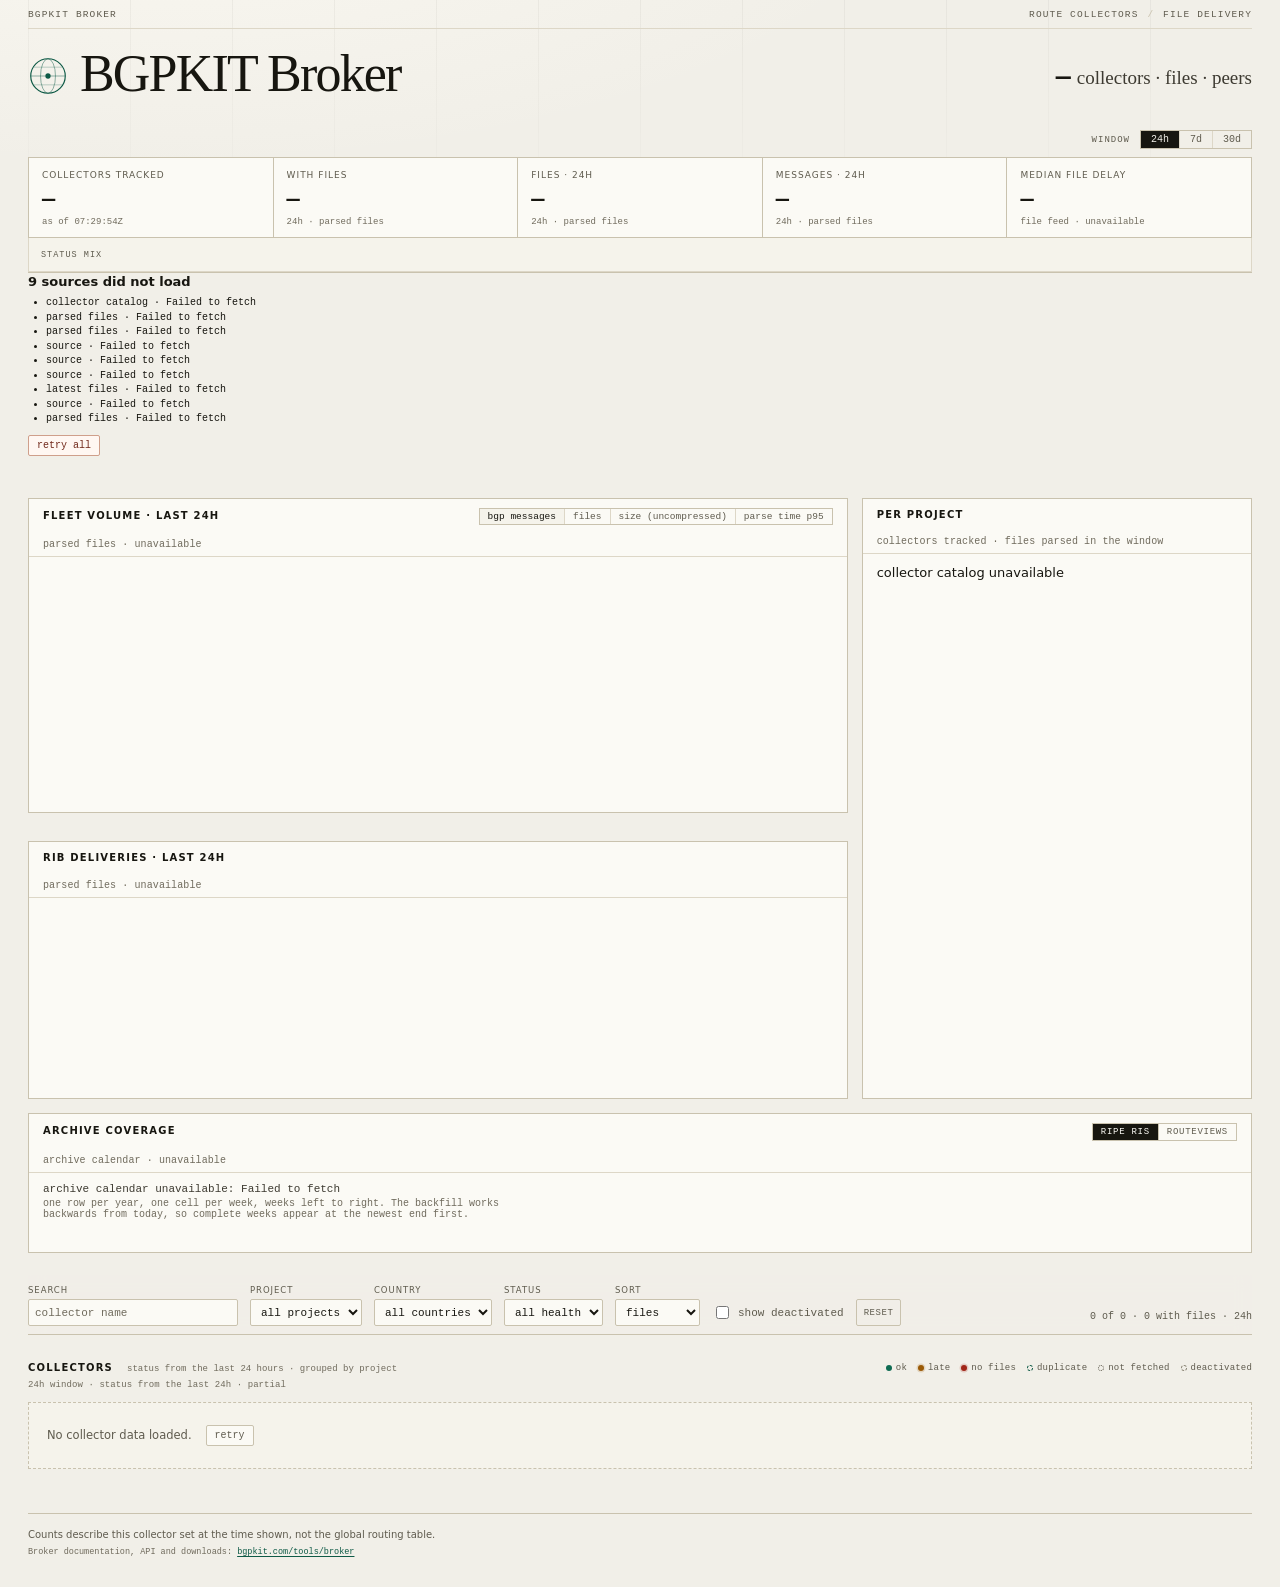
==== public/index.html @ 283ef9bd "ui: show a ledger row only when it fired The status page applied every unresolved alert row to a til" ====
<!doctype html>
<html lang="en">
<head>
  <meta charset="utf-8">
  <meta name="viewport" content="width=device-width, initial-scale=1">
  <meta name="color-scheme" content="light">
  <meta name="theme-color" content="#f1efe8">
  <title>BGPKIT Broker — collector and file status</title>
  <meta name="description" content="Live view of the RouteViews and RIPE RIS MRT collector fleet: catalog membership, files received in the last 24 hours, and the peers behind each collector.">
  <link rel="icon" type="image/svg+xml" href="/favicon.svg">
  <link rel="icon" type="image/png" sizes="192x192" href="/favicon.png">
  <link rel="apple-touch-icon" href="/favicon.png">
  <link rel="stylesheet" href="style.css?v=202611102204">
  <link rel="alternate" type="application/atom+xml" href="https://api.bgpkit.com/feeds/broker/alerts/all.atom" title="BGPKIT broker: upstream alerts">
</head>
<body>
  <a class="skip-link" href="#grid">Skip to collectors</a>

  <div class="page">
    <header class="masthead">
      <div class="meta-row">
        <span>BGPKIT Broker</span>
        <span>route collectors <span class="slash">/</span> file delivery</span>
      </div>

      <div class="masthead-main">
        <div class="wordmark">
          <svg class="mark" width="40" height="40" viewBox="0 0 38 38" aria-hidden="true" focusable="false">
            <circle cx="19" cy="19" r="16.4" fill="none" stroke="currentColor" stroke-width="1.1"/>
            <ellipse cx="19" cy="19" rx="7.1" ry="16.4" fill="none" stroke="currentColor" stroke-width="0.8" opacity="0.55"/>
            <path d="M2.6 19h32.8" fill="none" stroke="currentColor" stroke-width="0.8" opacity="0.55"/>
            <path d="M5.6 10.6h26.8M5.6 27.4h26.8" fill="none" stroke="currentColor" stroke-width="0.8" opacity="0.32"/>
            <circle cx="19" cy="19" r="2.5" fill="currentColor"/>
          </svg>
          <h1>BGPKIT Broker</h1>
        </div>
        <p class="claim"><span class="claim-n" id="claim-n">—</span> collectors · files · peers</p>
      </div>

      <div class="window-row">
        <span class="window-label">window</span>
        <div class="window-switch" id="window-switch" role="group" aria-label="Time window">
          <button type="button" data-window="24h" class="is-active">24h</button>
          <button type="button" data-window="7d">7d</button>
          <button type="button" data-window="30d">30d</button>
        </div>
      </div>

      <section class="kpis" id="kpis" aria-label="Fleet key figures">
        <article class="kpi">
          <p class="kpi-label">collectors tracked</p>
          <p class="kpi-value" id="kpi-catalog">—</p>
          <p class="kpi-meta" id="kpi-catalog-meta">from the collector catalog</p>
        </article>
        <article class="kpi">
          <p class="kpi-label" id="kpi-reporting-label">sent files</p>
          <p class="kpi-value" id="kpi-reporting">—</p>
          <p class="kpi-meta" id="kpi-reporting-meta">file index</p>
        </article>
        <article class="kpi">
          <p class="kpi-label" id="kpi-files-label">files</p>
          <p class="kpi-value" id="kpi-files">—</p>
          <p class="kpi-meta" id="kpi-files-meta">file index</p>
        </article>
        <article class="kpi">
          <p class="kpi-label" id="kpi-elements-label">bgp messages</p>
          <p class="kpi-value" id="kpi-elements">—</p>
          <p class="kpi-meta" id="kpi-elements-meta">file index</p>
        </article>
        <article class="kpi">
          <p class="kpi-label">median file delay</p>
          <p class="kpi-value" id="kpi-lag">…</p>
          <p class="kpi-meta" id="kpi-lag-meta">latest files · loading</p>
        </article>
      </section>

      <div class="strip">
        <span class="strip-label">status mix</span>
        <svg class="strip-svg" id="strip" viewBox="0 0 1000 18" preserveAspectRatio="none" aria-hidden="true" focusable="false"></svg>
        <span class="strip-legend" id="strip-legend"></span>
      </div>
      <p class="attention" id="attention" hidden></p>
      <div class="upstream-alerts" id="upstream-alerts" hidden></div>
    </header>

    <div class="alerts" id="alerts" hidden></div>

    <main id="main">
      <section class="fleet" aria-labelledby="throughput-title">
        <div class="fleet-main">
          <div class="panel chart-panel">
            <div class="panel-head">
              <h2 id="throughput-title">Fleet volume · last 24h</h2>
              <div class="metric-switch" id="chart-metrics" role="group" aria-label="Chart metric">
                <button type="button" data-metric="elements" class="is-active">bgp messages</button>
                <button type="button" data-metric="files">files</button>
                <button type="button" data-metric="bytes">size (uncompressed)</button>
                <button type="button" data-metric="p95">parse time p95</button>
              </div>
              <p class="src" id="fleet-src">parsed files · waiting</p>
            </div>
            <svg class="fleet-chart" id="fleet-chart" viewBox="0 0 720 200" role="img"
                 aria-label="Messages per hour across the fleet, split by project"></svg>
            <div class="chart-legend" id="fleet-legend"></div>
          </div>
          <div class="panel chart-panel rib-panel">
            <div class="panel-head">
              <h2 id="rib-title">RIB deliveries · last 24h</h2>
              <p class="src" id="rib-src">parsed files · waiting</p>
            </div>
            <svg class="fleet-chart" id="rib-chart" viewBox="0 0 720 150" role="img"
                 aria-label="RIB files delivered per bucket, split by project"></svg>
            <div class="chart-legend" id="rib-legend"></div>
          </div>
        </div>
        <div class="panel projects-panel">
          <div class="panel-head">
            <h2>Per project</h2>
            <p class="src">collectors tracked · files parsed in the window</p>
          </div>
          <div class="project-cards" id="project-cards"></div>
        </div>
      </section>


      <section class="panel archive-panel" aria-labelledby="archive-title">
        <div class="panel-head">
          <h2 id="archive-title">Archive coverage</h2>
          <div class="project-switch" id="archive-projects" role="group" aria-label="Archive project">
            <button type="button" data-project="ripe-ris" class="is-active">RIPE RIS</button>
            <button type="button" data-project="route-views">RouteViews</button>
          </div>
          <p class="src" id="archive-src">archive calendar · waiting</p>
        </div>
        <div class="archive-body">
          <p class="archive-summary" id="archive-summary">—</p>
          <p class="archive-note">one row per year, one cell per week, weeks left to right. The backfill works backwards from today, so complete weeks appear at the newest end first.</p>
          <div class="archive-grid" id="archive-grid" aria-busy="true"></div>
          <div class="archive-legend" id="archive-legend"></div>
        </div>
      </section>

      <section class="controls" id="controls" aria-label="Collector filters">
        <div class="controls-row">
          <div class="field field-q">
            <label for="f-q">search</label>
            <input id="f-q" type="search" placeholder="collector name" autocomplete="off" spellcheck="false">
          </div>
          <div class="field">
            <label for="f-project">project</label>
            <select id="f-project"></select>
          </div>
          <div class="field">
            <label for="f-country">country</label>
            <select id="f-country"></select>
          </div>
          <div class="field">
            <label for="f-health">status</label>
            <select id="f-health"></select>
          </div>
          <div class="field">
            <label for="f-sort">sort</label>
            <select id="f-sort"></select>
          </div>
          <label class="check" for="f-deprecated">
            <input id="f-deprecated" type="checkbox">
            <span>show deactivated</span>
          </label>
          <button class="reset" id="f-reset" type="button">reset</button>
          <p class="count" id="count" aria-live="polite">—</p>
        </div>
      </section>

      <section class="collectors" aria-labelledby="fleet-title">
        <div class="fleet-head">
          <h2 id="fleet-title">Collectors</h2>
          <p class="fleet-note">status from the last 24 hours · grouped by project</p>
          <span class="legend">
            <span class="leg" title="files are arriving on schedule"><span class="dot" data-health="ok"></span>ok</span>
            <span class="leg" title="newest file is later than twice the publication cadence"><span class="dot" data-health="late"></span>late</span>
            <span class="leg" title="no file arrived in the last 24 hours"><span class="dot" data-health="nofiles"></span>no files</span>
            <span class="leg" title="an old collector name that still publishes the same files as another collector, so its files are counted twice"><span class="dot" data-health="alias"></span>duplicate</span>
            <span class="leg" title="in the catalog but never fetched, so no file is expected yet"><span class="dot" data-health="pending"></span>not fetched</span>
            <span class="leg" title="the catalog marks this collector deactivated"><span class="dot" data-health="retired"></span>deactivated</span>
          </span>
        </div>
        <p class="src" id="grid-src">waiting for responses</p>
        <div class="grid" id="grid" aria-busy="true"></div>
      </section>
    </main>

    <footer class="foot">
      <p>Counts describe this collector set at the time shown, not the global routing table.</p>
      <p class="foot-meta">Broker documentation, API and downloads: <a href="https://bgpkit.com/tools/broker/" target="_blank" rel="noopener noreferrer">bgpkit.com/tools/broker</a></p>
    </footer>
  </div>

  <div class="scrim" id="scrim" data-open="false" hidden></div>

  <aside class="drawer" id="detail" data-open="false" role="dialog" aria-modal="true" aria-labelledby="detail-title" aria-hidden="true">
    <div class="drawer-head">
      <div class="drawer-id">
        <h2 id="detail-title">—</h2>
        <p class="drawer-sub" id="detail-sub"></p>
      </div>
      <div class="drawer-actions">
        <button class="share" id="detail-share" type="button" title="save a PNG of this collector for a chat or a mail">share image</button>
        <button class="close" id="detail-close" type="button" aria-label="Close collector details">×</button>
      </div>
    </div>
    <div class="drawer-body" id="detail-body"></div>
    <p class="drawer-foot">links open the upstream archive, not this site</p>
  </aside>

  <aside class="drawer issue" id="issue" data-open="false" role="dialog" aria-modal="true" aria-labelledby="issue-title" aria-hidden="true">
    <div class="drawer-head">
      <div class="drawer-id">
        <h2 id="issue-title">—</h2>
        <p class="drawer-sub" id="issue-sub"></p>
      </div>
      <button class="close" id="issue-close" type="button" aria-label="Close issue details">×</button>
    </div>
    <div class="drawer-body" id="issue-body"></div>
    <div class="issue-foot">
      <p class="issue-note" id="issue-note"></p>
      <button class="issue-filter" id="issue-filter" type="button">show in the grid</button>
    </div>
  </aside>

  <div class="share-preview" id="share-preview" hidden>
    <div class="share-preview-box" role="dialog" aria-modal="true" aria-labelledby="share-preview-title">
      <div class="share-preview-head">
        <h2 id="share-preview-title">share image</h2>
        <button class="close" id="share-preview-close" type="button" aria-label="Close image preview">×</button>
      </div>
      <img id="share-preview-img" alt="Collector file delivery card">
      <div class="share-preview-actions">
        <button class="share" id="share-preview-save" type="button">save png</button>
        <button class="share" id="share-preview-copy" type="button">copy</button>
      </div>
      <p class="share-preview-note">on a phone, press and hold the image to save or share it</p>
    </div>
  </div>

  <script type="module" src="app.js?v=202611102315"></script>
</body>
</html>
---- public/style.css ----
/* atlas — light, ledger-like view of the route collector fleet. */

:root {
  color-scheme: light;
  --paper: #f1efe8;
  --paper-2: #ece9e0;
  --panel: #fbfaf5;
  --panel-sunk: #f5f3eb;
  --ink: #171610;
  --ink-2: #3d3a31;
  --muted: #5f5b4e;
  --faint: #706b5d;
  --rule: #ddd7c7;
  --rule-2: #c9c2ae;
  --accent: #0e5a46;
  --accent-ink: #0a4435;
  --ok: #0e6b52;
  --stale: #9a5a06;
  --fail: #a02517;
  --silent: #8a8474;
  --unknown: #6b6a63;
  --focus: #1d4ed8;
  --mono: ui-monospace, SFMono-Regular, "SF Mono", Menlo, Consolas, "Liberation Mono", monospace;
  --serif: "Iowan Old Style", "Palatino Linotype", Palatino, "Book Antiqua", Georgia, serif;
  --sans: ui-sans-serif, system-ui, -apple-system, "Segoe UI", Roboto, Helvetica, Arial, sans-serif;
}

* { box-sizing: border-box; }

html { -webkit-text-size-adjust: 100%; }

body {
  margin: 0;
  background:
    radial-gradient(1100px 420px at 12% -8%, #faf8f1 0%, rgba(250, 248, 241, 0) 70%),
    var(--paper);
  color: var(--ink);
  font: 13px/1.45 var(--sans);
  font-variant-numeric: tabular-nums;
  -webkit-font-smoothing: antialiased;
}

body.drawer-open { overflow: hidden; }

h1, h2, h3, p, dl, dd, figure { margin: 0; }

button { font: inherit; color: inherit; background: none; border: 0; padding: 0; cursor: pointer; }

a { color: var(--accent); text-decoration-thickness: 1px; text-underline-offset: 2px; }
a:hover { color: var(--accent-ink); }

:focus-visible { outline: 2px solid var(--focus); outline-offset: 2px; }

.skip-link {
  position: absolute; left: 12px; top: -48px; z-index: 100;
  background: var(--ink); color: #fff; padding: 8px 12px; border-radius: 2px;
  font: 11px var(--mono); text-decoration: none;
}
.skip-link:focus { top: 12px; }

.page { max-width: 1360px; margin: 0 auto; padding: 0 28px; }

/* ---------- masthead ---------- */

.masthead { position: relative; padding-top: 0; border-bottom: 1px solid var(--rule-2); }

.masthead::before {
  content: "";
  position: absolute; inset: 0;
  background-image: linear-gradient(to right, rgba(23, 22, 16, 0.045) 1px, transparent 1px);
  background-size: calc(100% / 12) 100%;
  -webkit-mask-image: linear-gradient(to bottom, #000 0%, rgba(0, 0, 0, 0.25) 62%, transparent 100%);
  mask-image: linear-gradient(to bottom, #000 0%, rgba(0, 0, 0, 0.25) 62%, transparent 100%);
  pointer-events: none;
}

.masthead > * { position: relative; z-index: 1; }

.meta-row {
  display: flex; justify-content: space-between; gap: 16px;
  padding: 9px 0 8px;
  border-bottom: 1px solid var(--rule);
  font: 9.5px var(--mono);
  letter-spacing: 0.12em;
  text-transform: uppercase;
  color: var(--muted);
}
.slash { color: var(--rule-2); padding: 0 2px; }

.masthead-main {
  display: grid;
  grid-template-columns: minmax(0, 1fr) minmax(300px, 470px);
  gap: 28px;
  align-items: end;
  padding: 26px 0 18px;
}

.wordmark { display: flex; align-items: center; gap: 12px; color: var(--accent); }
.wordmark .mark { flex: 0 0 auto; }
.wordmark h1 {
  font: 500 52px/0.9 var(--serif);
  letter-spacing: -0.035em;
  color: var(--ink);
  margin-top: -4px;
}

.claim {
  font: 400 19px/1.32 var(--serif);
  color: var(--ink-2);
  text-align: right;
  max-width: 34ch;
  justify-self: end;
  padding-bottom: 4px;
}
.claim-n {
  font-family: var(--mono);
  font-size: 25px;
  font-weight: 600;
  letter-spacing: -0.03em;
  color: var(--ink);
  padding-right: 2px;
}

.deck {
  max-width: 78ch;
  color: var(--muted);
  font-size: 11.5px;
  line-height: 1.5;
  padding-bottom: 14px;
}

/* ---------- KPI band ---------- */

.kpis {
  display: grid;
  /* One column per KPI: the band's own background shows through any unused column, which
     reads as an empty grey box. Keep this count equal to the .kpi articles in index.html. */
  grid-template-columns: repeat(5, minmax(0, 1fr));
  gap: 1px;
  background: var(--rule-2);
  border: 1px solid var(--rule-2);
  margin-top: 16px;
}

.kpi { background: var(--panel); padding: 11px 13px 9px; min-width: 0; }

.kpi-label {
  font-size: 9px;
  letter-spacing: 0.11em;
  text-transform: uppercase;
  color: var(--muted);
  white-space: nowrap;
  overflow: hidden;
  text-overflow: ellipsis;
}

.kpi-value {
  font: 600 22px/1.15 var(--mono);
  letter-spacing: -0.035em;
  color: var(--ink);
  margin: 6px 0 3px;
  white-space: nowrap;
}

.kpi-meta {
  font: 9px/1.35 var(--mono);
  color: var(--faint);
  overflow-wrap: anywhere;
}

/* ---------- window switch ---------- */

.window-row {
  display: flex;
  align-items: baseline;
  justify-content: flex-end;
  gap: 10px;
  margin-top: 14px;
}
.window-row + .kpis { margin-top: 8px; }

.window-label {
  font: 9px var(--mono);
  letter-spacing: 0.11em;
  text-transform: uppercase;
  color: var(--muted);
}

.window-switch { display: inline-flex; border: 1px solid var(--rule-2); }
.window-switch button {
  padding: 3px 10px;
  font: 10px var(--mono);
  color: var(--muted);
  border-right: 1px solid var(--rule);
}
.window-switch button:last-child { border-right: 0; }
.window-switch button:hover { color: var(--ink); }
.window-switch button.is-active { background: var(--ink); color: var(--paper); }

/* ---------- fleet strip ---------- */

.strip {
  display: grid;
  grid-template-columns: auto minmax(0, 1fr) auto;
  gap: 14px;
  align-items: center;
  padding: 8px 12px 7px;
  border: 1px solid var(--rule);
  border-top: 0;
  background: var(--panel-sunk);
}

.strip-label {
  font: 8.5px var(--mono);
  letter-spacing: 0.12em;
  text-transform: uppercase;
  color: var(--muted);
  white-space: nowrap;
}

.strip-svg { display: block; width: 100%; height: 18px; }

.strip-legend { display: flex; gap: 11px; white-space: nowrap; }

.leg {
  display: inline-flex; align-items: center; gap: 4px;
  font: 9px var(--mono);
  color: var(--muted);
  letter-spacing: 0.02em;
}

/* ---------- dots ---------- */

.dot {
  display: inline-block;
  width: 6px; height: 6px;
  border-radius: 50%;
  background: var(--silent);
  flex: 0 0 auto;
}
.dot[data-health="ok"] { background: var(--ok); }
.dot[data-health="late"] { background: var(--stale); box-shadow: 0 0 0 1.5px rgba(154, 90, 6, 0.18); }
.dot[data-health="stopped"] { background: var(--fail); box-shadow: 0 0 0 1.5px rgba(160, 37, 23, 0.28); }
.dot[data-health="failing"] { background: var(--fail); }
.dot[data-health="nofiles"] { background: var(--fail); box-shadow: 0 0 0 1.5px rgba(160, 37, 23, 0.18); }

.dot[data-health="unknown"] { background: var(--unknown); }
.dot[data-health="partial"] { background: var(--stale); }
.dot[data-health="retired"], .dot[data-health="legacy"] { background: transparent; border: 1px dashed var(--silent); }
.dot[data-health="alias"] { background: transparent; border: 1px dashed var(--accent); }
.dot[data-health="pending"] { background: transparent; border: 1px dotted var(--muted); }

/* health colors on strip ticks */
.hl-ok { fill: var(--ok); }
.hl-late { fill: var(--stale); }
.hl-nofiles { fill: var(--fail); }
.hl-unknown { fill: var(--unknown); }
.hl-partial { fill: var(--stale); }
.hl-retired, .hl-legacy, .hl-pending { fill: var(--silent); opacity: 0.5; }

/* ---------- alerts ---------- */

.upstream-alerts {
  margin-top: 20px;
  border: 1px solid #e2c2b4;
  background: #fbf3ee;
  padding: 12px 14px;
  color: #71291b;
  font-size: 11.5px;
}
.alert-title { font-weight: 600; margin-bottom: 4px; }
.alerts ul { margin: 0 0 8px; padding-left: 18px; }
.alerts li { font-family: var(--mono); font-size: 10px; overflow-wrap: anywhere; }
.retry {
  border: 1px solid #cf9f8b; background: #fff7f2; color: #71291b;
  font: 10px var(--mono); padding: 4px 8px; border-radius: 2px;
}
.retry:hover { background: #fff; }

/* File-delivery gaps ride in the same panel as the source failures: one place to look when the
   page is not telling the whole truth. The block keeps the failure block's rule so the two
   readings never merge into one list. */
.alerts .quality-block {
  margin-top: 11px;
  padding-top: 10px;
  border-top: 1px solid #e2c2b4;
}
.quality-list { display: grid; gap: 4px; margin: 0; }
.quality-row {
  display: grid;
  grid-template-columns: 62px minmax(0, 1fr);
  gap: 8px;
  align-items: baseline;
}
.quality-row dt {
  font: 8.5px var(--mono);
  letter-spacing: 0.09em;
  text-transform: uppercase;
  color: #9a5a06;
}
.quality-row dd {
  margin: 0;
  font: 10px/1.45 var(--mono);
  color: #71291b;
  overflow-wrap: anywhere;
}
.alert-names { color: #a02517; }
.alert-more { color: #9a5a06; }

/* ---------- controls ---------- */

.controls {
  position: sticky;
  top: 0;
  z-index: 12;
  margin-top: 22px;
  padding: 9px 0 8px;
  border-bottom: 1px solid var(--rule-2);
  background: rgba(241, 239, 232, 0.94);
  -webkit-backdrop-filter: blur(8px) saturate(1.1);
  backdrop-filter: blur(8px) saturate(1.1);
}

.controls-row { display: flex; flex-wrap: wrap; gap: 10px 12px; align-items: flex-end; }

.field { display: grid; gap: 3px; min-width: 0; }
.field label {
  font-size: 8.5px;
  letter-spacing: 0.11em;
  text-transform: uppercase;
  color: var(--muted);
}

select, input[type="search"] {
  font: 11px var(--mono);
  color: var(--ink);
  background: var(--panel);
  border: 1px solid var(--rule-2);
  border-radius: 2px;
  padding: 4px 6px;
  min-height: 27px;
  max-width: 100%;
}
select { padding-right: 4px; }
input[type="search"] { width: 210px; }
input::placeholder { color: var(--faint); }
select:hover, input:hover { border-color: var(--muted); }

.field-q { flex: 0 1 auto; }

.reset {
  font: 9px var(--mono);
  letter-spacing: 0.06em;
  text-transform: uppercase;
  color: var(--muted);
  border: 1px solid var(--rule-2);
  border-radius: 2px;
  background: transparent;
  padding: 0 7px;
  height: 27px;
}
.reset:hover { color: var(--ink); border-color: var(--muted); background: var(--panel); }

.count {
  margin-left: auto;
  font: 10px var(--mono);
  color: var(--muted);
  padding-bottom: 4px;
  min-width: 0;
  overflow-wrap: anywhere;
}

/* ---------- fleet grid ---------- */

.fleet { padding-top: 16px; }

.fleet-head { display: flex; align-items: baseline; gap: 14px; flex-wrap: wrap; }

.fleet-head h2 {
  font-size: 10px;
  letter-spacing: 0.12em;
  text-transform: uppercase;
  font-weight: 600;
}

.fleet-note { font: 9px var(--mono); color: var(--faint); }

.legend { margin-left: auto; display: flex; gap: 11px; flex-wrap: wrap; }

.src {
  font: 9px var(--mono);
  color: var(--faint);
  letter-spacing: 0.01em;
  margin-top: 4px;
  overflow-wrap: anywhere;
}

/* Collector tiles. The outer .grid holds one block per archive project; each block lays out
   its own tiles. Two project blocks sit side by side only where both can still show three
   tiles per row (>= 1160px), otherwise they stack in one full-width grid. */
.grid {
  display: grid;
  gap: 18px 20px;
  padding: 12px 0 44px;
  min-height: 120px;
}
.grid-split { grid-template-columns: repeat(2, minmax(0, 1fr)); }
.grid-single { grid-template-columns: minmax(0, 1fr); }
.grid-split > .project-col[data-project=""] { grid-column: 1 / -1; }

.project-col { min-width: 0; }

.project-col-head {
  display: flex; align-items: baseline; justify-content: space-between; gap: 10px;
  padding-bottom: 5px; margin-bottom: 7px;
  border-bottom: 1px solid var(--rule-2);
}
.project-col-head h3 {
  font-size: 9px;
  letter-spacing: 0.12em;
  text-transform: uppercase;
  font-weight: 600;
}
.project-col-head span { font: 9px var(--mono); color: var(--faint); }

.tile-grid {
  display: grid;
  grid-template-columns: repeat(auto-fill, minmax(176px, 1fr));
  gap: 7px;
}
/* Below this width a project column cannot hold three tiles, so two columns would be less
   dense than one; stack the project blocks instead. */
@media (max-width: 1159px) {
  .grid-split { grid-template-columns: minmax(0, 1fr); }
}

.tile {
  display: flex;
  flex-direction: column;
  gap: 5px;
  min-height: 111px;
  padding: 8px 10px 8px;
  background: var(--panel);
  border: 1px solid var(--rule);
  border-left: 2px solid var(--rule-2);
  border-radius: 2px;
  text-align: left;
  transition: border-color 120ms ease, box-shadow 120ms ease, background 120ms ease;
}
.tile:hover {
  background: #fffefa;
  border-color: var(--rule-2);
  box-shadow: 0 10px 24px -20px rgba(23, 22, 16, 0.55);
}
.tile:focus-visible { outline: 2px solid var(--focus); outline-offset: 1px; }

.tile[data-health="ok"] { border-left-color: var(--ok); }
.tile[data-health="late"] { border-left-color: var(--stale); }
.tile[data-health="nofiles"] { border-left-color: var(--fail); }
.tile[data-health="unknown"] { border-left-color: var(--unknown); }
.tile[data-health="partial"] { border-left-color: var(--stale); }
.tile[data-health="retired"], .tile[data-health="legacy"] { border-left-color: var(--silent); opacity: 0.8; }
.tile[data-health="alias"] { border-left-color: var(--accent); }
.tile[data-health="pending"] { border-left-color: var(--muted); opacity: 0.9; }
.tile[data-health="pending"] .tile-state-text { color: var(--muted); }
.tile[data-health="alias"] .tile-state-text { color: var(--accent); }

.tile-state {
  display: inline-flex;
  align-items: center;
  gap: 4px;
  font: 8.5px var(--mono);
  letter-spacing: 0.08em;
  text-transform: uppercase;
  color: var(--muted);
  line-height: 1;
}
.tile[data-health="ok"] .tile-state-text { color: var(--ok); }
.tile[data-health="late"] .tile-state-text { color: var(--stale); }
.tile[data-health="nofiles"] .tile-state-text { color: var(--fail); }

.tile[data-health="degraded"] .tile-state-text { color: var(--stale); }
.tile[data-health="retired"] .tile-state-text, .tile[data-health="legacy"] .tile-state-text { color: var(--silent); }

.tile-name {
  font: 600 11.5px/1.25 var(--mono);
  letter-spacing: -0.01em;
  color: var(--ink);
  overflow-wrap: anywhere;
}

.tile-sub {
  font: 9px/1.3 var(--mono);
  letter-spacing: 0.04em;
  text-transform: uppercase;
  color: var(--faint);
  overflow-wrap: anywhere;
}

.tile-stats {
  display: grid;
  /* Auto-width columns, not equal thirds: at the tile's minimum width an equal third is
     narrower than the word "messages", so that label used to overflow into "size" and the
     pair read as one string. Each column now takes its own content width. */
  grid-template-columns: repeat(3, auto);
  justify-content: space-between;
  column-gap: 10px;
  border-top: 1px solid var(--rule);
  padding-top: 6px;
  margin-top: auto;
}
.stat { display: flex; flex-direction: column; min-width: 0; }
.stat-n {
  font: 600 12px/1.1 var(--mono);
  letter-spacing: -0.02em;
  color: var(--ink-2);
  white-space: nowrap;
}
.stat-n.is-empty { color: var(--faint); }
.stat-l {
  font: 9px/1.2 var(--sans);
  letter-spacing: 0.06em;
  text-transform: uppercase;
  color: var(--faint);
  margin-top: 1px;
  white-space: nowrap;
}

.tile-ages {
  display: flex;
  flex-wrap: wrap;
  gap: 3px 9px;
  font: 9px/1.2 var(--mono);
  letter-spacing: 0.02em;
  color: var(--muted);
  white-space: nowrap;
}

/* Files that were expected in the window but never arrived, or arrived and did not parse. The
   chip sits under the stat row (the row is volume, this is completeness) and the tile carries a
   warm tint so a gap is visible while scanning the grid rather than only on hover. */
.tile[data-gap] { background: #fdf8f2; border-color: #e2c2b4; }
.tile[data-gap~="failed"] { background: #fdf1ec; }
.tile-gap {
  align-self: flex-start;
  font: 8.5px/1.3 var(--mono);
  letter-spacing: 0.06em;
  text-transform: uppercase;
  color: var(--stale);
  border: 1px solid #e2c2b4;
  background: #fff7f2;
  padding: 1px 5px;
  border-radius: 2px;
  white-space: nowrap;
}
.tile-gap[data-gap~="failed"] { color: var(--fail); border-color: #cf9f8b; }

.empty {
  grid-column: 1 / -1;
  border: 1px dashed var(--rule-2);
  background: var(--panel-sunk);
  padding: 22px 18px;
  color: var(--muted);
  font-size: 11.5px;
  display: flex;
  gap: 14px;
  align-items: center;
  flex-wrap: wrap;
}
.empty button {
  font: 10px var(--mono);
  border: 1px solid var(--rule-2);
  padding: 4px 8px;
  border-radius: 2px;
  background: var(--panel);
}
.empty button:hover { border-color: var(--accent); color: var(--accent); }

/* ---------- footer ---------- */

.foot {
  border-top: 1px solid var(--rule-2);
  padding: 14px 0 30px;
  color: var(--muted);
  font-size: 10px;
  display: grid;
  gap: 5px;
}
.foot-meta { font: 8.5px var(--mono); color: var(--faint); overflow-wrap: anywhere; }

/* ---------- drawer ---------- */

.scrim {
  position: fixed; inset: 0; z-index: 30;
  background: rgba(23, 22, 16, 0.34);
  opacity: 0;
  transition: opacity 180ms ease;
}
.scrim[data-open="true"] { opacity: 1; }

.drawer {
  /* Centred dialog: the collector view is a modal, not a side panel. */
  position: fixed; inset: 0; z-index: 31;
  margin: auto;
  width: min(1100px, 94vw);
  max-height: 88vh;
  display: flex; flex-direction: column;
  background: var(--panel);
  border: 1px solid var(--rule-2);
  border-radius: 3px;
  box-shadow: 0 30px 90px -30px rgba(23, 22, 16, 0.55);
  transform: translateY(10px) scale(0.985);
  opacity: 0;
  visibility: hidden;
  transition: transform 180ms cubic-bezier(0.22, 0.72, 0.24, 1), opacity 180ms, visibility 180ms;
}
.drawer[data-open="true"] { transform: none; opacity: 1; visibility: visible; }

.drawer-head {
  display: flex; align-items: flex-start; justify-content: space-between; gap: 14px;
  padding: 14px 18px 12px;
  border-bottom: 1px solid var(--rule-2);
  background: var(--panel-sunk);
}
.drawer-id { min-width: 0; }
.drawer-head h2 {
  font: 600 19px/1.15 var(--mono);
  letter-spacing: -0.025em;
  overflow-wrap: anywhere;
}
.drawer-sub {
  font: 9px var(--mono);
  letter-spacing: 0.08em;
  text-transform: uppercase;
  color: var(--muted);
  margin-top: 5px;
  overflow-wrap: anywhere;
}

.close {
  flex: 0 0 auto;
  width: 28px; height: 28px;
  display: grid; place-items: center;
  border: 1px solid var(--rule-2);
  border-radius: 2px;
  background: var(--panel);
  font-size: 17px;
  line-height: 1;
  color: var(--muted);
}
.close:hover { color: var(--ink); border-color: var(--muted); }

.drawer-body {
  flex: 1 1 auto; overflow-y: auto; padding: 2px 18px 26px; overscroll-behavior: contain;
}
/* Two independent columns, not one two-column grid: a grid row is as tall as its tallest cell,
   which left a ~110px hole under Identity and a ~150px one under Newest files. Each column now
   packs its own sections; the wide peers table follows both. */
.detail-cols { display: grid; grid-template-columns: repeat(2, minmax(0, 1fr)); gap: 0 24px; align-items: start; }
.detail-col { display: flex; flex-direction: column; min-width: 0; }
.detail-col > .sec { min-width: 0; }
/* A column's first section sits directly under the modal head's rule, so its own top border
   would read as a stray line. */
.detail-col > .sec:first-child { border-top: 0; padding-top: 6px; }
@media (max-width: 900px) {
  .detail-cols { grid-template-columns: minmax(0, 1fr); gap: 0; }
  /* Two columns cannot both keep a usable minimum width on a phone; stack them. */
  .fleet { grid-template-columns: minmax(0, 1fr); }
  .detail-col + .detail-col > .sec:first-child { border-top: 1px solid var(--rule); padding-top: 14px; }
}

.drawer-foot {
  border-top: 1px solid var(--rule);
  padding: 7px 18px;
  font: 8.5px var(--mono);
  color: var(--faint);
  letter-spacing: 0.03em;
}

.sec { padding: 14px 0 15px; border-top: 1px solid var(--rule); }
.sec:first-child { border-top: 0; }

.sec h3 {
  font-size: 9px;
  letter-spacing: 0.11em;
  text-transform: uppercase;
  font-weight: 600;
  color: var(--ink-2);
}

.sec .src { margin: 3px 0 10px; }

.loading {
  height: 56px;
  border: 1px dashed var(--rule-2);
  display: flex; align-items: center; justify-content: center;
  font: 8.5px var(--mono);
  letter-spacing: 0.1em;
  text-transform: uppercase;
  color: var(--faint);
  background: var(--panel-sunk);
}

.kv { display: grid; gap: 0; margin: 0; }

.kv-row {
  display: grid;
  grid-template-columns: 94px minmax(0, 1fr);
  gap: 8px;
  padding: 4px 0;
  border-bottom: 1px solid #ece7d9;
  align-items: baseline;
}
.kv-row:last-child { border-bottom: 0; }

.kv dt, .kv-label {
  font: 8.5px var(--mono);
  letter-spacing: 0.08em;
  text-transform: uppercase;
  color: var(--faint);
}
.kv dd {
  font: 11px/1.4 var(--mono);
  color: var(--ink-2);
  overflow-wrap: anywhere;
  margin: 0;
}

.status {
  display: inline-flex; align-items: center; gap: 6px;
  font: 11px var(--mono);
  text-transform: none;
  letter-spacing: 0;
}

.archive {
  margin-top: 8px;
  padding-top: 8px;
  border-top: 1px solid var(--rule);
  display: grid;
  gap: 3px;
}
.archive a { font: 9.5px/1.4 var(--mono); overflow-wrap: anywhere; }

.mini-stats {
  display: grid;
  /* Four figures, four cells: a 3-column grid wrapped "uncompressed" onto a second row and
     left two cells of the strip empty. */
  grid-template-columns: repeat(4, minmax(0, 1fr));
  border: 1px solid var(--rule);
  border-radius: 2px;
  margin-bottom: 8px;
  background: var(--panel-sunk);
}
.mini-stat { padding: 6px 9px; border-left: 1px solid var(--rule); min-width: 0; }
.mini-stat:first-child { border-left: 0; }
.mini-stat b { display: block; font: 600 13px/1.2 var(--mono); letter-spacing: -0.02em; white-space: nowrap; }
.mini-stat span {
  display: block;
  font: 7.5px var(--mono);
  letter-spacing: 0.08em;
  text-transform: uppercase;
  color: var(--faint);
  margin-top: 2px;
}

.spark { display: block; width: 100%; height: 96px; }
.spark-label {
  display: flex; justify-content: space-between; gap: 10px; flex-wrap: wrap;
  font: 8.5px var(--mono);
  color: var(--muted);
  margin: 4px 0 2px;
}
/* Peer mix: a share chart where the shaded band is "no file", not "zero". Light enough that a
   line crossing it stays readable, distinct enough that it is not mistaken for the paper. */
.peer-mix { display: block; max-width: 100%; }
.peer-axis { font-family: var(--mono); font-size: 9px; fill: var(--faint); }
.peer-gap { fill: #a02517; fill-opacity: 0.10; }
.peer-legend { display: flex; flex-wrap: wrap; gap: 4px 14px; margin-top: 8px; }
.peer-key { display: inline-flex; align-items: center; gap: 5px; font-family: var(--mono); font-size: 10.5px; color: var(--muted); }
.peer-key b { font-weight: 500; color: var(--ink-2); }
.peer-dot { width: 9px; height: 3px; border-radius: 1px; display: inline-block; }

.spark-axis {
  display: flex; justify-content: space-between;
  font: 8px var(--mono);
  color: var(--faint);
  margin-top: 2px;
}

.spark-line { fill: none; stroke: var(--accent); stroke-width: 1.5; }
.spark-area { fill: rgba(14, 90, 70, 0.1); stroke: none; }
.spark-grid { stroke: #e7e1d1; stroke-width: 1; }
.spark-base { stroke: var(--rule-2); stroke-width: 1; }
.spark-dot { fill: var(--accent); }

table { width: 100%; border-collapse: collapse; table-layout: fixed; }

th {
  text-align: right;
  font: 7.5px var(--mono);
  letter-spacing: 0.07em;
  text-transform: uppercase;
  color: var(--faint);
  font-weight: 500;
  padding: 0 0 4px;
  border-bottom: 1px solid var(--rule-2);
}
th:first-child { text-align: left; }

td {
  padding: 3.5px 0;
  border-bottom: 1px solid #ece7d9;
  font: 10px/1.35 var(--mono);
  color: var(--ink-2);
  text-align: right;
  vertical-align: top;
}
td:first-child { text-align: left; }
td.ip { overflow-wrap: anywhere; padding-right: 6px; }
td.num { white-space: nowrap; }

col.c-ip { width: 34%; }
col.c-asn { width: 15%; }
col.c-v4 { width: 19%; }
col.c-v6 { width: 15%; }
col.c-conn { width: 17%; }

/* newest-files table in the collector modal: the window column needs the room */
col.nf-type { width: 13%; }
col.nf-window { width: 45%; }
col.nf-delay { width: 14%; }
col.nf-size { width: 15%; }
col.nf-open { width: 13%; }

/* recent-files table in the collector modal: full width, seven columns, newest first */
col.rf-window { width: 22%; }
col.rf-type { width: 11%; }
col.rf-size { width: 12%; }
col.rf-open { width: 10%; }
.recent-table .rf-left { text-align: left; }
.recent-table .rf-failed { color: var(--fail); }
/* Seven columns cannot shrink below their contents on a phone: squeeze them and "updates" spills
   into the size column. Scroll the table instead, at the same min width on every breakpoint. */
.recent-wrap { overflow-x: auto; }
.recent-wrap .recent-table { min-width: 560px; }

.tbl-note {
  font: 8.5px/1.4 var(--mono);
  color: var(--faint);
  margin-top: 6px;
}

.empty-state {
  border: 1px dashed var(--rule-2);
  padding: 12px;
  font-size: 11px;
  color: var(--muted);
  background: var(--panel-sunk);
}

.file { display: grid; gap: 4px; }
.file-type {
  display: inline-block;
  align-self: start;
  font: 8px var(--mono);
  letter-spacing: 0.1em;
  text-transform: uppercase;
  border: 1px solid var(--rule-2);
  background: var(--panel-sunk);
  padding: 2px 5px;
  color: var(--ink-2);
}
.file-link { margin-top: 8px; display: grid; gap: 3px; }
.file-link a { font: 9.5px/1.4 var(--mono); overflow-wrap: anywhere; }

.muted { color: var(--faint); }

/* ---------- responsive ---------- */

@media (max-width: 1040px) {
  .masthead-main { grid-template-columns: minmax(0, 1fr); gap: 14px; }
  .claim { text-align: left; justify-self: start; max-width: 46ch; }
  .deck { max-width: none; }
}

@media (max-width: 900px) {
  .kpis { grid-template-columns: repeat(2, minmax(0, 1fr)); }
  .kpi:last-child { grid-column: 1 / -1; }
  .strip { grid-template-columns: auto minmax(0, 1fr); }
  .strip-legend { grid-column: 1 / -1; }
}

@media (max-width: 720px) {
  .page { padding: 0 16px; }
  .wordmark h1 { font-size: 44px; }
  .claim { font-size: 17px; }
  .tile-grid { grid-template-columns: minmax(0, 1fr); }
  .field { flex: 1 1 130px; }
  .field-q { flex: 1 1 100%; }
  input[type="search"] { width: 100%; }
  .count { flex: 1 1 100%; margin-left: 0; padding-bottom: 0; }
  .legend { margin-left: 0; flex-basis: 100%; }
  .drawer { width: 96vw; max-height: 92vh; }
  .drawer-body { grid-template-columns: minmax(0, 1fr); padding: 2px 14px 24px; }
  .drawer-head { padding: 12px 14px 10px; }
  .kv-row { grid-template-columns: 82px minmax(0, 1fr); }
}

@media (max-width: 480px) {
  .meta-row { flex-direction: column; gap: 2px; }
  .kpi-value { font-size: 22px; }
  /* Four figures: two rows of two cells rather than three plus an orphan. */
  .mini-stats { grid-template-columns: repeat(2, minmax(0, 1fr)); }
}

@media (prefers-reduced-motion: reduce) {
  *, *::before, *::after { transition: none !important; }
}

/* ---------- fleet chart, project split, newest files ---------- */

.fleet {
  margin-top: 26px;
  display: grid;
  grid-template-columns: minmax(0, 2.1fr) minmax(230px, 1fr);
  gap: 14px;
}
/* Collector tiles own the full page width; .fleet is the two-column chart row only. */
.collectors { margin-top: 26px; }
/* The left column of that row stacks the volume chart and the RIB ledger; the project cards keep
   their own column, so the row still has exactly two grid children. */
.fleet-main { display: flex; flex-direction: column; gap: 14px; min-width: 0; }
.panel { border: 1px solid var(--rule-2); background: var(--panel); }
.panel-head {
  display: flex; justify-content: space-between; align-items: baseline; gap: 14px;
  flex-wrap: wrap;
  padding: 9px 14px 6px;
  border-bottom: 1px solid var(--rule);
}
/* The source note is one long mono line. In a narrow flex row it collapses to a few pixels wide
   and wraps once per character, so a one-line caption becomes a 600px column that pushes the
   chart below the fold. Give it its own row. */
.panel-head > .src { flex: 1 1 100%; }
.panel-head h2 {
  margin: 0; font-size: 10px; letter-spacing: 0.12em; text-transform: uppercase; font-weight: 600;
  white-space: nowrap;
}
.panel .src { margin: 0; font: 10px var(--mono); color: var(--faint); }
.fleet-chart { display: block; width: 100%; height: auto; padding: 8px 10px 0; }
.fleet-chart .grid-line { stroke: var(--rule); stroke-width: 1; }
.fleet-chart .axis { font: 9px var(--mono); fill: var(--faint); }
.fleet-chart .bar { opacity: 0.92; }
.chart-legend {
  display: flex; flex-wrap: wrap; gap: 14px;
  padding: 6px 14px 12px; font: 11px var(--mono); color: var(--muted);
}
.chart-legend .key { display: inline-flex; align-items: center; gap: 6px; }
.chart-legend i { width: 9px; height: 9px; display: inline-block; border-radius: 2px; }
.project-cards { padding: 10px 14px 14px; display: flex; flex-direction: column; gap: 10px; }
.project-card { border: 1px solid var(--rule); background: var(--panel-sunk); padding: 8px 10px; }
.project-name {
  font-size: 12px; }
.project-name i { width: 8px; height: 8px; border-radius: 2px; display: inline-block; }
.project-row { display: flex; justify-content: space-between; font: 11.5px var(--mono); padding: 1px 0; color: var(--ink-2); }
.project-k { color: var(--muted); }

/* RIB coverage: a compact ledger strip under the volume chart. Three figures then one line of
   names, so the panel stays as short as the project cards beside it. */
.latest-panel { margin-top: 14px; }
.table-wrap { overflow-x: auto; padding: 6px 14px 12px; }
.latest-table { width: 100%; border-collapse: collapse; font: 11.5px var(--mono); }
.latest-table th {
  text-align: left; font-size: 9.5px; letter-spacing: 0.1em; text-transform: uppercase;
  color: var(--faint); font-weight: 600; padding: 4px 6px; border-bottom: 1px solid var(--rule-2);
}
.latest-table td { padding: 4px 6px; border-bottom: 1px solid var(--rule); }
.latest-table td.num, .latest-table th.num { text-align: right; }
.latest-table tr:last-child td { border-bottom: 0; }
.linkish { background: none; border: 0; padding: 0; font: inherit; color: var(--accent); cursor: pointer; }
.linkish:hover { text-decoration: underline; }
@media (max-width: 860px) {
  .fleet { grid-template-columns: minmax(0, 1fr); }
}


/* ---------- chart hover readout, peer table extras ---------- */

.chart-wrap, .chart-panel { position: relative; }
/* The RIB panel is its own chart, one card below the updates one, because a collector can stop
   publishing dumps while its updates keep flowing. */
.rib-panel { margin-top: 14px; }
.chart-tip {
  position: absolute;
  z-index: 5;
  min-width: 168px;
  padding: 8px 10px;
  border: 1px solid var(--rule-2);
  background: var(--panel);
  box-shadow: 0 4px 14px rgba(23, 22, 16, 0.12);
  font: 11px/1.5 var(--mono);
  color: var(--ink-2);
  pointer-events: none;
  opacity: 0;
  transition: opacity 90ms linear;
}
.chart-tip[data-visible="true"] { opacity: 1; }
.chart-tip .tip-head { color: var(--ink); font-weight: 600; margin-bottom: 3px; }
.chart-tip .tip-row { display: flex; justify-content: space-between; gap: 12px; }
.chart-tip .tip-key { display: inline-flex; align-items: center; gap: 6px; }
.chart-tip .tip-key i { width: 8px; height: 8px; border-radius: 2px; display: inline-block; }
.chart-hover-line { stroke: var(--ink-2); stroke-width: 1; stroke-dasharray: 3 3; opacity: 0.45; }

.ff-badge {
  display: inline-block;
  padding: 0 5px;
  border: 1px solid var(--accent);
  color: var(--accent);
  font: 10px/1.5 var(--mono);
  text-transform: uppercase;
  letter-spacing: 0.06em;
}
.peer-controls {
  display: flex;
  align-items: center;
  gap: 10px;
  margin-bottom: 8px;
  font: 11px var(--mono);
  color: var(--muted);
}
.peer-controls label { display: inline-flex; align-items: center; gap: 6px; cursor: pointer; }
.peer-controls input { accent-color: var(--accent); }


/* filter bar: deprecated toggle and the sparkline hover readout */

.check {
  display: inline-flex;
  align-items: center;
  gap: 6px;
  padding-bottom: 4px;
  font: 11px var(--mono);
  color: var(--muted);
  cursor: pointer;
}
.check input { accent-color: var(--accent); }

.spark-readout {
  font: 10px var(--mono);
  color: var(--muted);
  min-height: 14px;
}
.spark-cross { stroke: var(--ink-2); stroke-width: 1; stroke-dasharray: 2 2; opacity: 0.5; }

/* ---------- RPKI verdict split and attribute mix inside the collector modal ---------- */

.facet-blocks { display: grid; gap: 14px; }
.facet { border: 1px solid var(--rule); background: var(--panel-sunk); padding: 9px 11px; }
.facet-title {
  font: 9px var(--sans);
  letter-spacing: 0.1em;
  text-transform: uppercase;
  color: var(--muted);
  margin-bottom: 7px;
}
.facet-legend { display: flex; flex-wrap: wrap; gap: 12px; margin-top: 7px; font: 10px var(--mono); color: var(--ink-2); }
.facet-key { display: inline-flex; align-items: center; gap: 5px; }
.facet-key i { width: 8px; height: 8px; border-radius: 1px; display: inline-block; }

.attr-row { display: grid; grid-template-columns: 96px minmax(0, 1fr) 56px; align-items: center; gap: 8px; padding: 2px 0; }
.attr-name { font: 9.5px var(--mono); color: var(--muted); text-transform: uppercase; letter-spacing: 0.03em; overflow: hidden; text-overflow: ellipsis; }
.attr-track { height: 7px; background: var(--rule); }
.attr-fill { display: block; height: 100%; background: var(--accent); }
.attr-val { font: 10px var(--mono); color: var(--ink-2); text-align: right; }


/* chart metric switch: one chart, four readings */
.metric-switch { display: inline-flex; margin-left: auto; border: 1px solid var(--rule-2); }
.metric-switch button {
  padding: 2px 8px;
  font: 9.5px var(--mono);
  color: var(--muted);
  border-right: 1px solid var(--rule);
}
.metric-switch button:last-child { border-right: 0; }
.metric-switch button:hover { color: var(--ink); }
.metric-switch button.is-active { background: var(--panel-sunk); color: var(--ink); }

/* Reset annotations: inference-layer bars behind the fleet volume lines. */
.reset-bar {
  fill: rgba(164, 36, 59, 0.22);
  stroke: rgba(164, 36, 59, 0.55);
  stroke-width: 1;
}
.key .reset-swatch {
  display: inline-block;
  width: 9px;
  height: 9px;
  border-radius: 2px;
  margin-right: 5px;
  background: rgba(164, 36, 59, 0.35);
  border: 1px solid rgba(164, 36, 59, 0.6);
}
.tip-row.tip-reset span:last-child { color: #a4243b; }

/* ---------- alerts inside the collector drawer ---------- */

.detail-alerts {
  list-style: none;
  margin: 0;
  padding: 0;
}
.detail-alert {
  display: grid;
  grid-template-columns: 7ch 1fr auto;
  gap: 8px;
  align-items: baseline;
  padding: 4px 0;
  border-top: 1px solid var(--rule);
  font: 10px/1.5 var(--mono);
}
.detail-alert:first-child { border-top: 0; }
.detail-alert.is-closed { color: var(--faint); }
.da-sev {
  font-size: 9px;
  letter-spacing: 0.06em;
  text-transform: uppercase;
}
.detail-alert.is-critical .da-sev { color: var(--fail); }
.detail-alert.is-warning .da-sev { color: var(--stale); }
.detail-alert.is-closed .da-sev { color: var(--faint); }
.da-what { color: var(--ink-2); }
.detail-alert.is-closed .da-what { color: var(--muted); }
.da-when { color: var(--faint); text-align: right; }

/* ---------- fleet attention line ---------- */

/* Renders only when a collector state needs a look (no files, late, partial, pending); an ok
   fleet shows nothing, so the line never becomes decoration. */
.attention {
  display: flex;
  align-items: baseline;
  gap: 10px;
  flex-wrap: wrap;
  margin: 7px 0 0;
  font: 9px var(--mono);
  letter-spacing: 0.06em;
  text-transform: uppercase;
}
.attention[hidden] { display: none; }
.attention-label { color: var(--faint); letter-spacing: 0.12em; }
.attention-item {
  font: inherit;
  color: var(--ink-2);
  background: none;
  border: 0;
  padding: 1px 2px;
  cursor: pointer;
}
.attention-item:hover { text-decoration: underline; text-underline-offset: 2px; }
.attention-item[data-health="nofiles"] { color: var(--fail); }
.attention-item[data-health="late"],
.attention-item[data-health="partial"] { color: var(--stale); }
.attention-item[data-health="pending"] { color: var(--muted); }

/* ---------- share ---------- */

/* One button in the collector modal head and one per issue row: the picture is the point of the
   dialog, so saving it is one click from either place. */
.drawer-actions { display: flex; align-items: center; gap: 8px; }
.share, .issue-share {
  font: 9px var(--mono);
  letter-spacing: 0.06em;
  text-transform: uppercase;
  color: var(--ink-2);
  background: var(--panel);
  border: 1px solid var(--rule-2);
  border-radius: 2px;
  padding: 6px 9px;
  cursor: pointer;
  white-space: nowrap;
}
.share:hover, .issue-share:hover { border-color: var(--muted); color: var(--ink); }
.share:disabled, .issue-share:disabled { opacity: 0.55; cursor: progress; }
.issue-share { margin-left: auto; padding: 4px 7px; }

/* ---------- share preview ---------- */

/* The card is shown before it is saved: a phone that downloads a PNG on the first tap leaves the
   reader with a file they never saw, and no way to send it to the app they meant to use. */
.share-preview {
  position: fixed; inset: 0; z-index: 40;
  display: grid; place-items: center;
  padding: 16px;
  background: rgba(23, 22, 16, 0.58);
}
.share-preview[hidden] { display: none; }
.share-preview-box {
  display: flex; flex-direction: column;
  max-width: min(1100px, 96vw); max-height: 94vh;
  background: var(--panel);
  border: 1px solid var(--rule-2);
  border-radius: 3px;
  box-shadow: 0 30px 90px -30px rgba(23, 22, 16, 0.55);
}
.share-preview-head {
  display: flex; align-items: center; justify-content: space-between; gap: 12px;
  padding: 9px 14px;
  border-bottom: 1px solid var(--rule);
  background: var(--panel-sunk);
}
.share-preview-head h2 {
  font: 9px var(--mono);
  letter-spacing: 0.11em;
  text-transform: uppercase;
  color: var(--ink-2);
}
#share-preview-img {
  display: block;
  max-width: 100%;
  max-height: 72vh;
  object-fit: contain;
  background: var(--paper);
}
.share-preview-actions {
  display: flex; gap: 10px;
  padding: 10px 14px;
  border-top: 1px solid var(--rule);
}
.share-preview-note { padding: 0 14px 10px; font: 8.5px var(--mono); color: var(--faint); }

/* ---------- issue dialog ---------- */

/* The attention state, opened: which collectors and what the file feed shows for each. Same frame
   as the collector dialog, narrower, because this one lists collectors instead of describing one.
   It centres itself rather than inheriting .drawer's inset:0/margin:auto: with an auto height and
   all four insets pinned the box stretches to the viewport, so a short list floats above a dead
   band and the footer sits far below the content. */
.drawer.issue {
  width: min(720px, 94vw);
  max-height: 82vh;
  inset: auto;
  left: 50%;
  top: 50%;
  transform: translate(-50%, -50%) scale(0.985);
}
.drawer.issue[data-open="true"] { transform: translate(-50%, -50%); }
.issue-row { padding: 13px 0 14px; border-top: 1px solid var(--rule); }
.issue-row:first-child { border-top: 0; padding-top: 6px; }
.issue-head { display: flex; align-items: baseline; gap: 10px; flex-wrap: wrap; }
.issue-name {
  font: 600 13px/1.2 var(--mono);
  letter-spacing: -0.01em;
  color: var(--ink);
  background: none;
  border: 0;
  padding: 0;
  cursor: pointer;
  text-decoration: underline;
  text-decoration-color: var(--rule-2);
  text-underline-offset: 3px;
  overflow-wrap: anywhere;
  text-align: left;
}
.issue-name:hover { text-decoration-color: var(--muted); }
.issue-meta {
  font: 9px var(--mono);
  letter-spacing: 0.07em;
  text-transform: uppercase;
  color: var(--muted);
}
.issue-row .kv { margin-top: 9px; }
.issue-why { font-size: 11px; line-height: 1.45; color: var(--ink-2); margin-top: 9px; }
.issue-link { font: 9px var(--mono); color: var(--faint); margin-top: 7px; overflow-wrap: anywhere; }
.issue-foot {
  display: flex;
  align-items: center;
  justify-content: space-between;
  gap: 14px;
  padding: 9px 18px;
  border-top: 1px solid var(--rule);
  background: var(--panel-sunk);
}
.issue-note { font: 8.5px/1.4 var(--mono); color: var(--muted); letter-spacing: 0.02em; }
.issue-filter {
  flex: 0 0 auto;
  font: 9px var(--mono);
  letter-spacing: 0.06em;
  text-transform: uppercase;
  color: var(--ink-2);
  background: var(--panel);
  border: 1px solid var(--rule-2);
  border-radius: 2px;
  padding: 5px 9px;
  cursor: pointer;
}
.issue-filter:hover { border-color: var(--muted); color: var(--ink); }
@media (max-width: 560px) {
  .issue-foot { flex-direction: column; align-items: flex-start; }
}

/* ---------- upstream alerts ---------- */

/* The alert ledger's own words, on the page, before the tiles: a collector that stopped or is
   behind publishing is a fact about the archive, not a tile colour. Renders nothing when there is
   nothing to say, so a quiet fleet shows no strip at all. */
.upstream-alerts {
  margin: 8px 0 0;
  border: 1px solid var(--rule-2);
  background: var(--panel-sunk);
}
.upstream-alerts[hidden] { display: none; }

.alert-head {
  display: flex;
  align-items: baseline;
  justify-content: space-between;
  gap: 12px;
  margin: 0;
  padding: 6px 11px;
  border-bottom: 1px solid var(--rule);
  font: 10px/1.5 var(--mono);
  letter-spacing: 0.08em;
  text-transform: uppercase;
  color: var(--fail);
}
.alert-head .alert-more {
  font-size: 9px;
  letter-spacing: 0.04em;
  color: var(--muted);
  text-decoration: none;
}
.alert-head .alert-more:hover { color: var(--accent); text-decoration: underline; }

.alert-row {
  display: grid;
  grid-template-columns: minmax(9ch, auto) minmax(12ch, 1fr) auto auto;
  align-items: baseline;
  gap: 10px;
  width: 100%;
  margin: 0;
  padding: 5px 11px;
  border: 0;
  border-top: 1px solid transparent;
  background: none;
  font: 10px/1.6 var(--mono);
  color: var(--ink-2);
  text-align: left;
  cursor: pointer;
  /* Severity is carried by the row's own edge: red for a stopped collector, amber for one that is
     behind. The words say it too, so colour is never the only signal. */
  border-left: 3px solid transparent;
  padding-left: 8px;
}
.alert-row.is-critical { border-left-color: var(--fail); }
.alert-row.is-warning { border-left-color: var(--stale); }
.alert-row + .alert-row { border-top-color: var(--rule); }
.alert-row:hover { background: var(--paper-2); }
.alert-row:focus-visible { outline: 2px solid var(--focus); outline-offset: -2px; }
.alert-row.is-flat { cursor: default; }
.alert-row.is-flat:hover { background: none; }

@media (max-width: 640px) {
  .alert-row {
    grid-template-columns: 1fr auto;
    row-gap: 0;
  }
  .alert-stamp { grid-column: 1 / -1; }
}

.alert-name { color: var(--ink); font-weight: 600; }
.alert-what { color: var(--muted); }
.alert-age { font-variant-numeric: tabular-nums; }
.alert-row.is-critical .alert-age { color: var(--fail); }
.alert-row.is-warning .alert-age { color: var(--stale); }
.alert-stamp { color: var(--faint); font-variant-numeric: tabular-nums; }

/* ---------- alerts page ---------- */

/* The alerts page wears the same masthead as the status page: same meta row, same wordmark, same
   claim slot. Only the claim text and the lede differ. */
.alerts-page .lede { margin: 12px 0 8px; }
.alerts-page h2 {
  font: 11px/1 var(--mono);
  letter-spacing: 0.1em;
  text-transform: uppercase;
  color: var(--muted);
  margin: 26px 0 8px;
}
.alerts-page .lede { max-width: 62ch; color: var(--ink-2); }
.alerts-page .back { margin: 0; font: 10px/1.5 var(--mono); }
.alerts-page .back a { color: var(--accent); }
.alerts-page .back .as-of { margin-left: 10px; color: var(--faint); }

/* Only the history scrolls. What is open now is the page's point and is read in full; the closed
   list is an archive and would otherwise push the subscriptions off the screen. */
#resolved {
  max-height: 46vh;
  overflow-y: auto;
  overscroll-behavior: contain;
  scrollbar-width: thin;
}
#resolved[data-count="0"] { max-height: none; overflow: visible; }

.alert-item {
  padding: 8px 0;
  border-top: 1px solid var(--rule);
}
.alert-item:last-child { border-bottom: 1px solid var(--rule); }
.alert-item .line { margin: 0; font: 12px/1.5 var(--mono); color: var(--ink); }
.alert-item .line .state { color: var(--fail); }
.alert-item .line .state.is-resolved { color: var(--ok); }
.alert-item .line .state.is-superseded { color: var(--stale); }
/* Two tiers that differ in shape, not only in hue: critical is a filled badge on a row with a dark
   edge, warning is an outlined badge on a plain row. At phone width the outline and the weight do
   the separation that colour alone was not doing. */
.alert-item.is-critical { border-left: 2px solid #6f1a10; padding-left: 8px; }
.collector-card.is-closed { border-left-color: var(--rule-2); }
.stream-lines { margin: 3px 0 0; }
.stream-row {
  display: grid;
  grid-template-columns: 9ch 1fr;
  gap: 2px 8px;
  padding: 2px 0;
  font: 10px/1.5 var(--mono);
  color: var(--ink-2);
}
.stream-row + .stream-row { border-top: 1px dotted var(--rule); }
.stream-name { color: var(--muted); }
.stream-state { color: var(--ink); }
.stream-state.is-resolved { color: var(--ok); }
.stream-state.is-superseded { color: var(--stale); }
.stream-time { grid-column: 2; color: var(--faint); }
.stream-json {
  color: var(--accent);
  text-decoration: underline;
  text-underline-offset: 2px;
}
.stream-json:hover { color: var(--accent-ink); }
.stream-row.is-closed .stream-state,
.stream-row.is-closed .stream-name { color: var(--muted); }
.alert-item.is-warning { border-left: 2px solid transparent; padding-left: 8px; }
.alert-item.is-closed.is-critical { border-left-color: var(--rule-2); }
.alert-item .line .sev {
  margin-right: 6px;
  padding: 0 5px;
  border: 1px solid currentColor;
  font-size: 9px;
  letter-spacing: 0.06em;
  text-transform: uppercase;
}
.alert-item .line .sev.is-critical {
  background: #6f1a10;
  border-color: #6f1a10;
  color: #fbfaf5;
}
.alert-item .line .sev.is-warning {
  background: transparent;
  border-color: #e9a227;
  color: #8a5306;
}
.alert-item .meta { margin: 2px 0 0; font: 10px/1.6 var(--mono); color: var(--faint); }
.alert-item .meta a { color: var(--muted); }
.alert-item .meta .age { color: var(--ink-2); }
.alert-empty { margin: 0; padding: 8px 0; font: 10px/1.6 var(--mono); color: var(--faint); }

/* ---------- alert volume chart ---------- */

.chart-sec { margin-top: 22px; }
.chart-lede { max-width: 62ch; margin: 0 0 10px; color: var(--muted); font: 10px/1.6 var(--mono); }
.chart { display: flex; flex-direction: column; gap: 8px; }
.chart-row { display: grid; grid-template-columns: 18ch 1fr; gap: 8px; align-items: end; }
@media (max-width: 640px) {
  /* The label column costs a third of a phone screen; the plot needs that width more. */
  .chart-row { grid-template-columns: 11ch 1fr; gap: 6px; }
  /* Both counts stay, wrapped onto two lines rather than truncated. */
  .chart-row .chart-count { font-size: 8px; white-space: normal; line-height: 1.3; }
}
.chart-name { display: flex; flex-direction: column; gap: 1px; padding-bottom: 10px; }
.chart-proj { font: 10px/1.4 var(--mono); color: var(--ink-2); }
.chart-count { font: 9px/1.4 var(--mono); color: var(--faint); white-space: nowrap; }
/* The plot has its own surface and its own grid. On the page's cream background an unbordered area
   of bars floats: a reader cannot tell where zero is, and the panel colour was too close to the page
   to read as a plot at all. */
.chart-bars {
  display: flex;
  align-items: flex-end;
  gap: 0;
  height: 72px;
  padding: 0 2px;
  border: 1px solid var(--rule-2);
  border-radius: 2px;
  background-color: var(--paper-2);
  /* Quarter gridlines in the stronger rule colour: the lighter one measured about 1.05:1 against the
     panel and read as an empty plot. */
  background-image: repeating-linear-gradient(to top, var(--rule-2) 0 1px, transparent 1px 25%);
}
.chart-bar {
  flex: 1 1 0;
  min-width: 0;
  height: 100%;
  position: relative;
  display: flex;
  flex-direction: column;
  justify-content: flex-end;
  /* No background: each bar is a hairline wide and they tile the whole plot, so an opaque fill here
     paints over the gridlines and leaves only their ends visible at the panel's padding. */
  background: none;
}
.chart-bar .warn { background: #e9a227; display: block; }
.chart-bar .crit { background: #6f1a10; display: block; box-shadow: 0 -1px 0 var(--panel); }
.chart-bar:hover .warn { background: #f2b24a; }
.chart-bar:hover .crit { background: #8c2314; }
.chart-hours { display: flex; gap: 1px; min-width: 0; overflow: visible; }
.chart-axis { align-items: start; }
.chart-hour {
  position: relative;
  flex: 1 1 0;
  min-width: 0;
  font: 8px/1.2 var(--mono);
  color: var(--faint);
}
/* Labels are painted out of their slot so a five-character time can sit at a two-pixel tick. The
   last one anchors to the right edge instead, which keeps it inside the chart on a phone. */
.chart-hour > span { position: absolute; top: 0; left: 0; white-space: nowrap; }
.chart-hour.is-last > span { left: auto; right: 0; }
.chart-legend { display: flex; gap: 12px; align-items: baseline; margin: 8px 0 0; font: 9px/1.4 var(--mono); color: var(--muted); }
.chart-legend .lg::before { content: ''; display: inline-block; width: 8px; height: 8px; margin-right: 4px; vertical-align: baseline; }
.chart-legend .lg-crit::before { background: #6f1a10; }
.chart-legend .lg-warn::before { background: #e9a227; }
.chart-note { margin-left: auto; color: var(--faint); }

.subscribe { margin-top: 30px; }
.subscribe > p { max-width: 62ch; color: var(--ink-2); }
.feed-cards { display: grid; grid-template-columns: repeat(auto-fit, minmax(240px, 1fr)); gap: 10px; }
.feed-card {
  padding: 10px 12px;
  border: 1px solid var(--rule-2);
  background: var(--panel);
}
.feed-card h3 { margin: 0 0 6px; font: 600 11px/1.3 var(--mono); color: var(--ink); }
.feed-card p { margin: 0 0 8px; font: 10px/1.5 var(--mono); color: var(--muted); }
.feed-card .links { display: flex; gap: 10px; font: 10px/1.5 var(--mono); }
.feed-card .links a { color: var(--accent); }
.feed-card code {
  display: block;
  margin-top: 8px;
  font: 9px/1.5 var(--mono);
  color: var(--faint);
  overflow-wrap: anywhere;
}

/* ---------- tile noise ---------- */

/* An ok tile states its health with the LED alone: 77 identical "OK" labels were the loudest
   thing in the grid. */
.tile-state-text:empty { display: none; }
.tile-state { min-height: 8px; }

/* ---------- strip ---------- */

/* Aliases and deactivated collectors are annotations, not dark "off" cells. */
.strip-svg .hl-alias { fill: #6f5f9c; opacity: 0.55; }
.strip-svg .hl-retired,
.strip-svg .hl-legacy { fill: var(--silent); opacity: 0.3; }

.attention-item { display: inline-flex; align-items: center; gap: 5px; font-weight: 600; }
.attention-item .dot { margin-top: -1px; }

/* ---------- archive coverage (year × week calendar of what has been parsed) ---------- */

.archive-panel { margin-top: 14px; }

.archive-body { padding: 10px 14px 12px; }

.archive-summary {
  font: 11px var(--mono);
  color: var(--ink-2);
}

.archive-note {
  margin-top: 3px;
  font: 10px var(--mono);
  color: var(--faint);
  max-width: 78ch;
}

.archive-grid {
  margin-top: 10px;
  display: grid;
  gap: 2px;
}

.archive-row {
  display: grid;
  grid-template-columns: 34px 1fr;
  gap: 8px;
  align-items: center;
}

.archive-year {
  font: 9px var(--mono);
  color: var(--faint);
  text-align: right;
}

.archive-weeks {
  display: grid;
  grid-template-columns: repeat(53, minmax(0, 1fr));
  gap: 2px;
}

/* Height follows width so the calendar keeps its proportions at any page width. */
.archive-cell {
  aspect-ratio: 1;
  border-radius: 1px;
  background: var(--panel-sunk);
}

.archive-cell[data-level="none"] { background: var(--panel-sunk); }
.archive-cell[data-level="0"] { background: #e6ece5; }
.archive-cell[data-level="1"] { background: #b4cabd; }
.archive-cell[data-level="2"] { background: #7aa694; }
.archive-cell[data-level="3"] { background: #417e68; }
.archive-cell[data-level="4"] { background: var(--accent); }

.archive-legend {
  margin-top: 10px;
  display: flex;
  flex-wrap: wrap;
  align-items: center;
  gap: 12px;
  font: 9px var(--mono);
  color: var(--faint);
}

.archive-legend .swatch {
  display: inline-flex;
  align-items: center;
  gap: 4px;
}

.archive-legend .chip {
  width: 9px;
  height: 9px;
  border-radius: 1px;
  display: inline-block;
  background: var(--panel-sunk);
}

/* The legend chips wear the same levels as the cells; one set of colours, no second palette. */
.archive-legend .chip[data-level="0"] { background: #e6ece5; }
.archive-legend .chip[data-level="1"] { background: #b4cabd; }
.archive-legend .chip[data-level="2"] { background: #7aa694; }
.archive-legend .chip[data-level="3"] { background: #417e68; }
.archive-legend .chip[data-level="4"] { background: var(--accent); }

.project-switch {
  display: inline-flex;
  border: 1px solid var(--rule-2);
}

.project-switch button {
  font: 9px var(--mono);
  letter-spacing: 0.08em;
  text-transform: uppercase;
  padding: 3px 8px;
  color: var(--muted);
}

.project-switch button + button { border-left: 1px solid var(--rule-2); }

.project-switch button.is-active {
  background: var(--ink);
  color: var(--panel);
}

.archive-hover {
  min-height: 12px;
  font: 9px var(--mono);
  color: var(--ink-2);
}
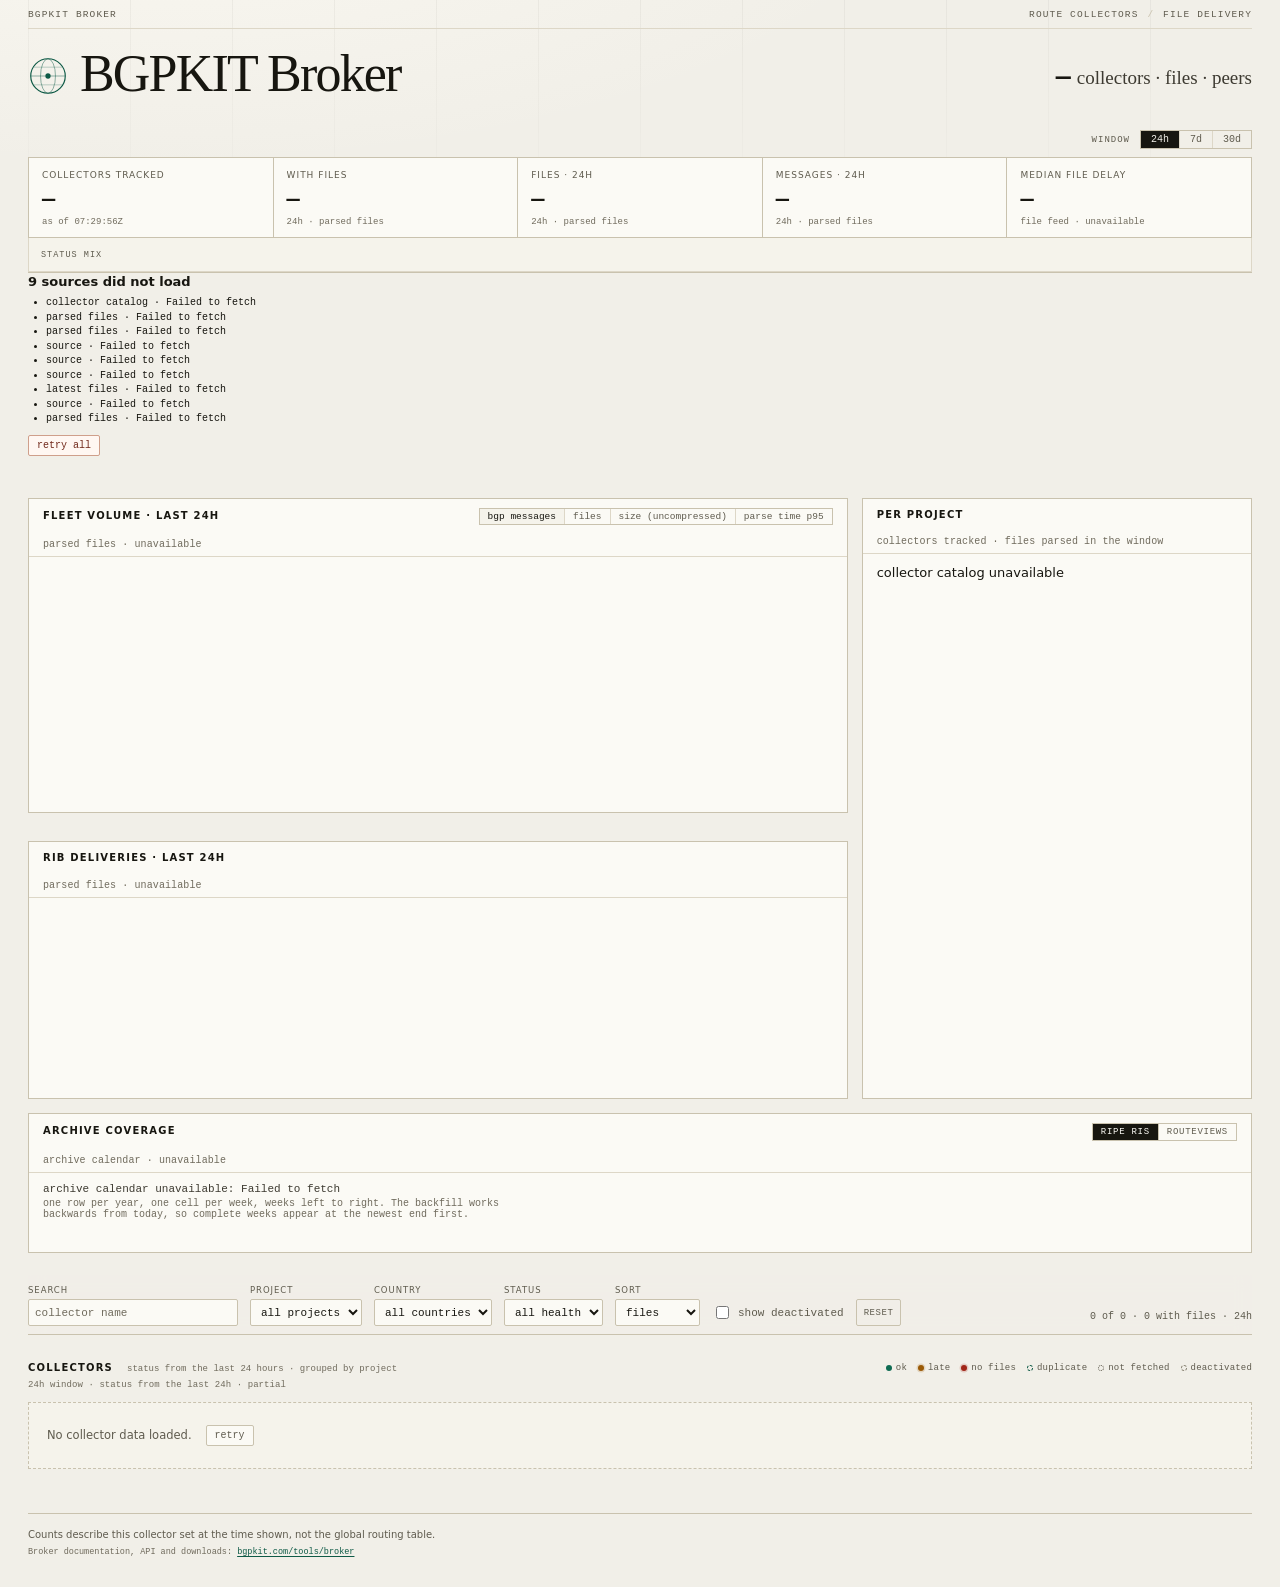
==== commit 88447463: "ui: give the project swatch its own gap from the label The per-project cards render a coloured squar" ====
--- a/public/index.html
+++ b/public/index.html
@@ -10,7 +10,7 @@
   <link rel="icon" type="image/svg+xml" href="/favicon.svg">
   <link rel="icon" type="image/png" sizes="192x192" href="/favicon.png">
   <link rel="apple-touch-icon" href="/favicon.png">
-  <link rel="stylesheet" href="style.css?v=202611102204">
+  <link rel="stylesheet" href="style.css?v=202611120235">
   <link rel="alternate" type="application/atom+xml" href="https://api.bgpkit.com/feeds/broker/alerts/all.atom" title="BGPKIT broker: upstream alerts">
 </head>
 <body>
--- a/public/style.css
+++ b/public/style.css
@@ -960,7 +960,7 @@
 .project-cards { padding: 10px 14px 14px; display: flex; flex-direction: column; gap: 10px; }
 .project-card { border: 1px solid var(--rule); background: var(--panel-sunk); padding: 8px 10px; }
 .project-name {
-  font-size: 12px; }
+  font-size: 12px; display: flex; align-items: center; gap: 6px; }
 .project-name i { width: 8px; height: 8px; border-radius: 2px; display: inline-block; }
 .project-row { display: flex; justify-content: space-between; font: 11.5px var(--mono); padding: 1px 0; color: var(--ink-2); }
 .project-k { color: var(--muted); }
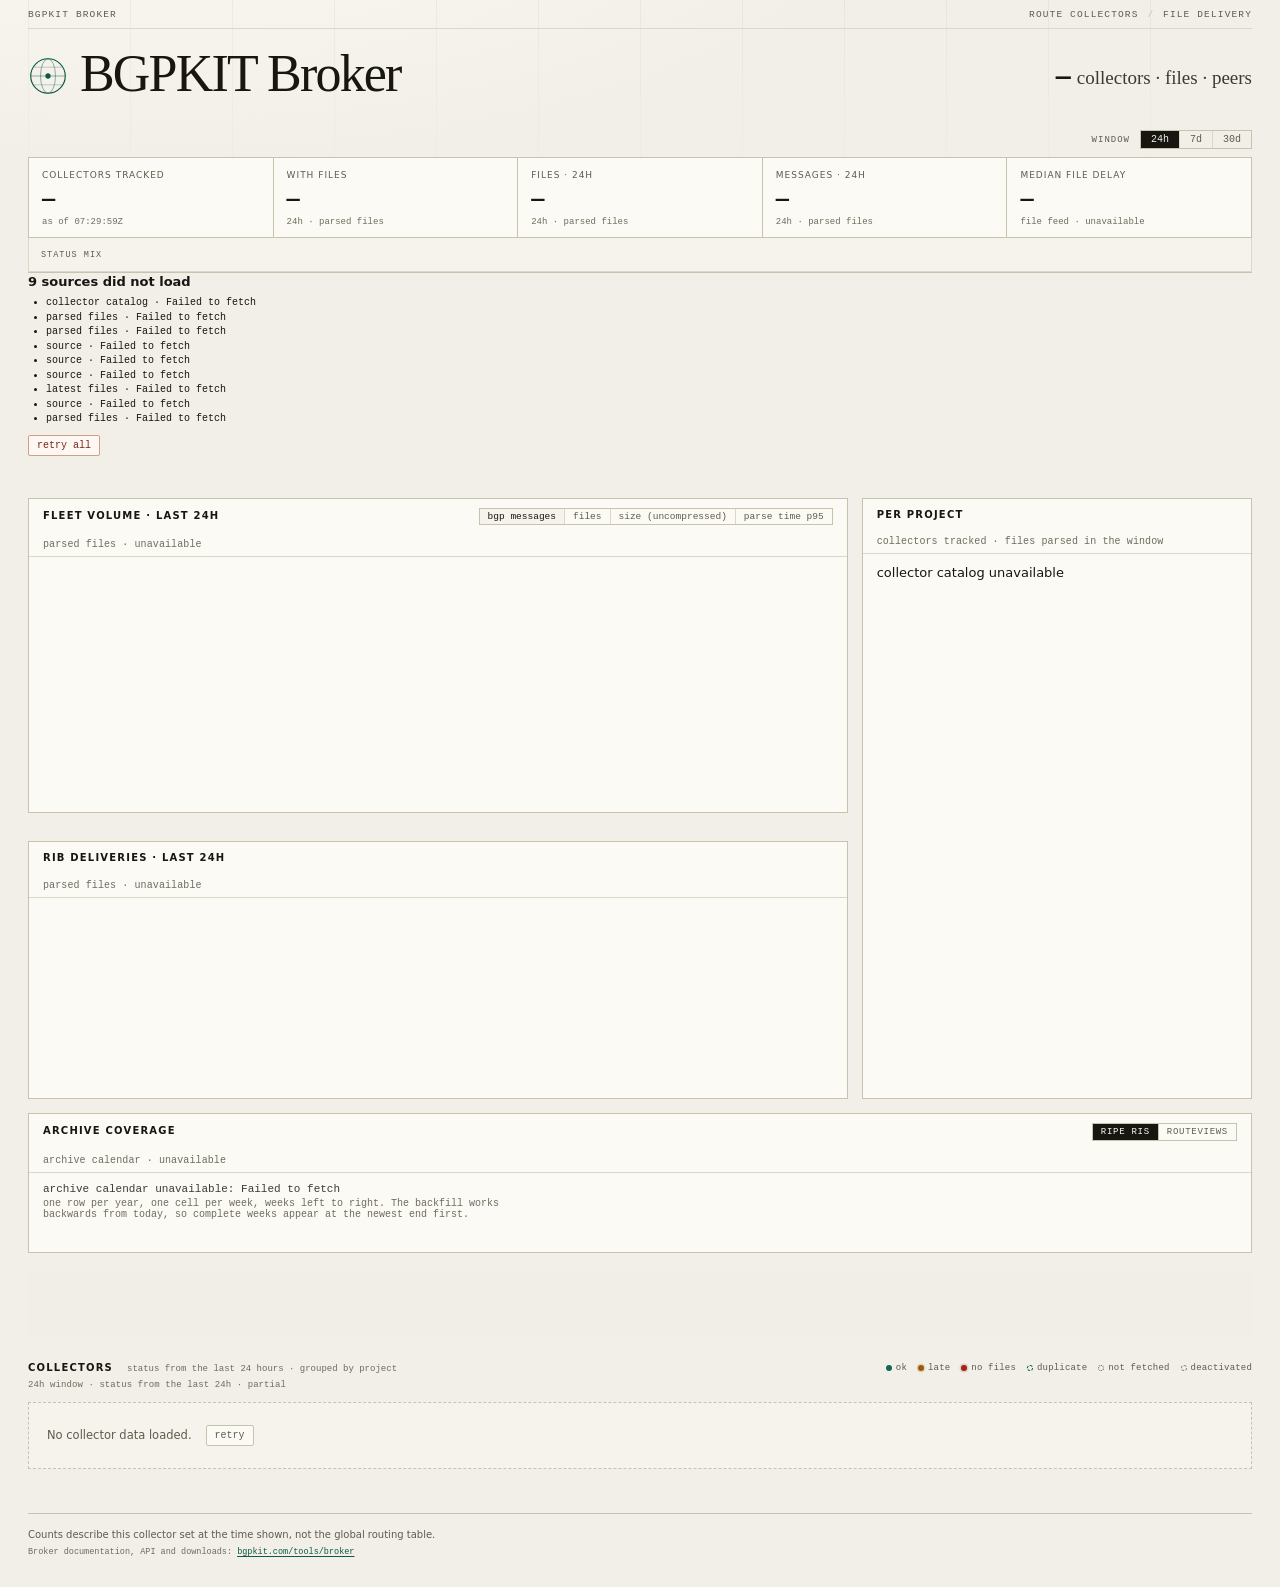
==== commit 7749ef38: "ui: open an alert's timeline from the alerts page and the collector drawer Every ledger row now open" ====
--- a/public/index.html
+++ b/public/index.html
@@ -10,7 +10,7 @@
   <link rel="icon" type="image/svg+xml" href="/favicon.svg">
   <link rel="icon" type="image/png" sizes="192x192" href="/favicon.png">
   <link rel="apple-touch-icon" href="/favicon.png">
-  <link rel="stylesheet" href="style.css?v=202611120235">
+  <link rel="stylesheet" href="style.css?v=202611190144">
   <link rel="alternate" type="application/atom+xml" href="https://api.bgpkit.com/feeds/broker/alerts/all.atom" title="BGPKIT broker: upstream alerts">
 </head>
 <body>
@@ -242,6 +242,7 @@
     </div>
   </div>
 
-  <script type="module" src="app.js?v=202611102315"></script>
+  <script src="alert-timeline.js?v=202611190144" defer></script>
+  <script type="module" src="app.js?v=202611190144"></script>
 </body>
 </html>
--- a/public/style.css
+++ b/public/style.css
@@ -1111,15 +1111,24 @@
   padding: 0;
 }
 .detail-alert {
+  border-top: 1px solid var(--rule);
+  font: 10px/1.5 var(--mono);
+}
+.detail-alert:first-child { border-top: 0; }
+/* The row itself is the control: a button carrying the three columns keeps one tab stop per alert
+   with a label a screen reader can read, and the grid stays exactly where it was. */
+.da-open {
   display: grid;
-  grid-template-columns: 7ch 1fr auto;
+  grid-template-columns: 7ch minmax(0, 1fr) auto;
   gap: 8px;
   align-items: baseline;
+  width: 100%;
   padding: 4px 0;
-  border-top: 1px solid var(--rule);
-  font: 10px/1.5 var(--mono);
-}
-.detail-alert:first-child { border-top: 0; }
+  font: inherit;
+  text-align: left;
+  color: inherit;
+}
+.da-open:hover .da-what { text-decoration: underline; text-underline-offset: 2px; }
 .detail-alert.is-closed { color: var(--faint); }
 .da-sev {
   font-size: 9px;
@@ -1680,3 +1689,284 @@
   font: 9px var(--mono);
   color: var(--ink-2);
 }
+
+/* ---------- alert timeline dialog ---------- */
+
+/* One alert opened: the silence the broker measured, then every state change the ledger recorded,
+   on a vertical rail in both clocks. The frame copies the collector dialog so the two read as one
+   surface; the rail is the only new shape. */
+
+body.tl-open { overflow: hidden; }
+
+.tl-scrim {
+  position: fixed; inset: 0; z-index: 44;
+  background: rgba(23, 22, 16, 0.42);
+  opacity: 0;
+  transition: opacity 160ms ease;
+}
+.tl-scrim[data-open="true"] { opacity: 1; }
+
+.tl {
+  position: fixed; inset: 0; z-index: 45; margin: auto;
+  width: min(600px, 94vw); max-height: 88vh;
+  display: flex; flex-direction: column;
+  background: var(--panel);
+  border: 1px solid var(--rule-2);
+  border-radius: 3px;
+  box-shadow: 0 30px 90px -30px rgba(23, 22, 16, 0.55);
+  opacity: 0; visibility: hidden;
+  transform: translateY(8px) scale(0.99);
+  transition: transform 170ms cubic-bezier(0.22, 0.72, 0.24, 1), opacity 170ms, visibility 170ms;
+}
+.tl[data-open="true"] { opacity: 1; visibility: visible; transform: none; }
+
+.tl-head {
+  display: flex; align-items: flex-start; justify-content: space-between; gap: 14px;
+  padding: 13px 18px 11px;
+  border-bottom: 1px solid var(--rule-2);
+  background: var(--panel-sunk);
+}
+.tl-id { min-width: 0; }
+.tl-eyebrow {
+  font: 9px var(--mono);
+  letter-spacing: 0.11em;
+  text-transform: uppercase;
+  color: var(--faint);
+}
+.tl-head h2 {
+  font: 600 20px/1.15 var(--mono);
+  letter-spacing: -0.025em;
+  margin-top: 3px;
+  overflow-wrap: anywhere;
+}
+.tl-sub { display: flex; align-items: center; gap: 7px; flex-wrap: wrap; margin-top: 7px; }
+.tl-sub-text { font: 10px/1.4 var(--mono); color: var(--muted); }
+.tl-chip {
+  font: 9px var(--mono);
+  letter-spacing: 0.06em;
+  text-transform: uppercase;
+  border: 1px solid var(--rule-2);
+  border-radius: 2px;
+  padding: 1px 5px;
+  color: var(--ink-2);
+  white-space: nowrap;
+}
+.tl-chip.is-critical { background: #6f1a10; border-color: #6f1a10; color: #fbfaf5; }
+.tl-chip.is-warning { border-color: #e9a227; color: #8a5306; }
+.tl-close {
+  flex: 0 0 auto;
+  width: 28px; height: 28px;
+  display: grid; place-items: center;
+  border: 1px solid var(--rule-2);
+  border-radius: 2px;
+  background: var(--panel);
+  font-size: 17px;
+  line-height: 1;
+  color: var(--muted);
+}
+.tl-close:hover { color: var(--ink); border-color: var(--muted); }
+
+/* Three durations, each a different question: how long the archive was silent, how long the broker
+   took to see it, and how long the alert stood. They share one row because they are read together. */
+.tl-stats {
+  display: flex;
+  gap: 0;
+  flex-wrap: wrap;
+  padding: 10px 18px;
+  border-bottom: 1px solid var(--rule);
+}
+.tl-stat { min-width: 8ch; padding: 0 18px; }
+.tl-stat:first-child { padding-left: 0; }
+/* A hairline between measurements: three durations read as one run of numbers without it. */
+.tl-stat + .tl-stat { border-left: 1px solid var(--rule-2); }
+.tl-stat-value {
+  display: block;
+  font: 600 15px/1.1 var(--mono);
+  letter-spacing: -0.01em;
+  color: var(--ink);
+  font-variant-numeric: tabular-nums;
+}
+.tl-stat-label {
+  display: block;
+  margin-top: 3px;
+  font: 8.5px var(--mono);
+  letter-spacing: 0.09em;
+  text-transform: uppercase;
+  color: var(--faint);
+}
+
+.tl-body {
+  flex: 0 1 auto;
+  overflow-y: auto;
+  padding: 14px 18px 6px;
+  overscroll-behavior: contain;
+  scrollbar-width: thin;
+}
+
+.tl-steps { list-style: none; margin: 0; padding: 0; }
+.tl-step {
+  position: relative;
+  display: grid;
+  grid-template-columns: 15px minmax(0, 1fr);
+  column-gap: 13px;
+  padding-bottom: 15px;
+}
+/* The rail: one hairline through the dots, stopped at the last step so it does not hang past the
+   end of the story. */
+.tl-step::before {
+  content: "";
+  position: absolute;
+  left: 7px;
+  top: 14px;
+  bottom: -1px;
+  width: 1px;
+  background: var(--rule-2);
+}
+.tl-step:last-child::before { content: none; }
+.tl-step:last-child { padding-bottom: 4px; }
+.tl-dot {
+  position: relative;
+  z-index: 1;
+  width: 11px; height: 11px;
+  margin: 4px 0 0 1px;
+  border-radius: 50%;
+  border: 1.5px solid var(--muted);
+  background: var(--panel);
+}
+.tl-step[data-tone="pending"] .tl-dot { border-color: var(--stale); }
+.tl-step[data-tone="critical"] .tl-dot { background: #6f1a10; border-color: #6f1a10; }
+.tl-step[data-tone="warning"] .tl-dot { background: var(--stale); border-color: var(--stale); }
+.tl-step[data-tone="recovering"] .tl-dot { border-color: var(--ok); }
+.tl-step[data-tone="resolved"] .tl-dot { background: var(--ok); border-color: var(--ok); }
+.tl-step[data-tone="superseded"] .tl-dot { background: var(--stale); border-color: var(--stale); }
+
+.tl-what {
+  display: flex;
+  align-items: baseline;
+  justify-content: space-between;
+  gap: 10px;
+  padding-right: 4px;
+  font: 11.5px/1.4 var(--mono);
+  color: var(--ink);
+}
+.tl-title { font-weight: 600; }
+.tl-step[data-tone="critical"] .tl-title { color: var(--fail); }
+.tl-step[data-tone="warning"] .tl-title { color: var(--stale); }
+.tl-step[data-tone="resolved"] .tl-title { color: var(--ok); }
+.tl-step[data-tone="superseded"] .tl-title { color: var(--stale); }
+.tl-step[data-tone="silence"] .tl-title { color: var(--ink-2); }
+.tl-dur {
+  font: 9.5px var(--mono);
+  color: var(--faint);
+  white-space: nowrap;
+  font-variant-numeric: tabular-nums;
+}
+
+/* Both clocks, stacked and aligned on their zone labels: side by side they ran together into one
+   string on a phone, and this dialog exists to make the two readings separable. */
+.tl-when {
+  display: flex;
+  flex-direction: column;
+  gap: 1px;
+  margin-top: 4px;
+  font: 10px/1.45 var(--mono);
+  color: var(--ink-2);
+}
+.tl-clock { display: inline-flex; align-items: baseline; gap: 8px; font-variant-numeric: tabular-nums; }
+.tl-clock i {
+  font-style: normal;
+  min-width: 3.4ch;
+  font-size: 8.5px;
+  letter-spacing: 0.06em;
+  text-transform: uppercase;
+  color: var(--faint);
+}
+.tl-clock.is-local { color: var(--muted); }
+.tl-note {
+  margin-top: 3px;
+  max-width: 46ch;
+  font: 10px/1.5 var(--sans);
+  color: var(--muted);
+}
+.tl-legend {
+  max-width: none;
+  margin: 14px 0 10px;
+  padding-top: 10px;
+  border-top: 1px solid var(--rule);
+  font: 9px/1.5 var(--mono);
+  color: var(--faint);
+}
+.tl-warn {
+  margin: 10px 0 6px;
+  font: 9.5px/1.5 var(--mono);
+  color: var(--fail);
+}
+
+/* A live alert's last dot breathes, so a rail that ends at "now" cannot be mistaken for a story
+   that stopped at the last event. */
+@keyframes tl-pulse {
+  0% { box-shadow: 0 0 0 0 rgba(160, 37, 23, 0.28); }
+  70% { box-shadow: 0 0 0 7px rgba(160, 37, 23, 0); }
+  100% { box-shadow: 0 0 0 0 rgba(160, 37, 23, 0); }
+}
+.tl-step.is-now .tl-dot { animation: tl-pulse 2.4s ease-out infinite; }
+.tl-step.is-now .tl-title { font-weight: 700; }
+
+.tl-facts {
+  display: grid;
+  grid-template-columns: max-content minmax(0, 1fr);
+  gap: 3px 14px;
+  margin: 10px 0 12px;
+  padding-top: 12px;
+  border-top: 1px solid var(--rule);
+  font: 9.5px/1.5 var(--mono);
+}
+.tl-facts dt {
+  font-size: 8.5px;
+  letter-spacing: 0.07em;
+  text-transform: uppercase;
+  color: var(--faint);
+}
+.tl-facts dd { color: var(--ink-2); overflow-wrap: anywhere; }
+
+.tl-foot {
+  display: flex;
+  align-items: center;
+  justify-content: space-between;
+  gap: 10px 12px;
+  flex-wrap: wrap;
+  padding: 8px 18px;
+  border-top: 1px solid var(--rule);
+  background: var(--panel-sunk);
+  font: 8.5px var(--mono);
+  color: var(--faint);
+  letter-spacing: 0.02em;
+}
+.tl-foot a { color: var(--accent); text-decoration: underline; text-underline-offset: 2px; }
+
+@media (max-width: 560px) {
+  .tl { width: 96vw; max-height: 92vh; }
+  .tl-head { padding: 11px 14px 9px; }
+  .tl-head h2 { font-size: 17px; }
+  .tl-stats { gap: 14px; padding: 9px 14px; }
+  .tl-stat-value { font-size: 13px; }
+  .tl-body { padding: 12px 14px 4px; }
+  .tl-note { max-width: none; }
+  .tl-foot { padding: 8px 14px; }
+}
+
+@media (prefers-reduced-motion: reduce) {
+  .tl-step.is-now .tl-dot { animation: none; }
+  .tl, .tl-scrim { transition: none; }
+}
+
+/* ---------- a stream row opens its alert ---------- */
+
+/* The whole row is the target, the state words are the keyboard control, and the json link keeps
+   its own click. A row that opens something has to look like it does, so hover tints the row and
+   underlines the words that carry the state. */
+.stream-row.is-openable { cursor: pointer; }
+.stream-row.is-openable:hover { background: rgba(23, 22, 16, 0.035); }
+.stream-row.is-openable:hover .stream-open { text-decoration: underline; text-underline-offset: 2px; }
+.stream-open { color: inherit; font: inherit; text-align: left; }
+.stream-row.is-closed .stream-open { color: var(--muted); }
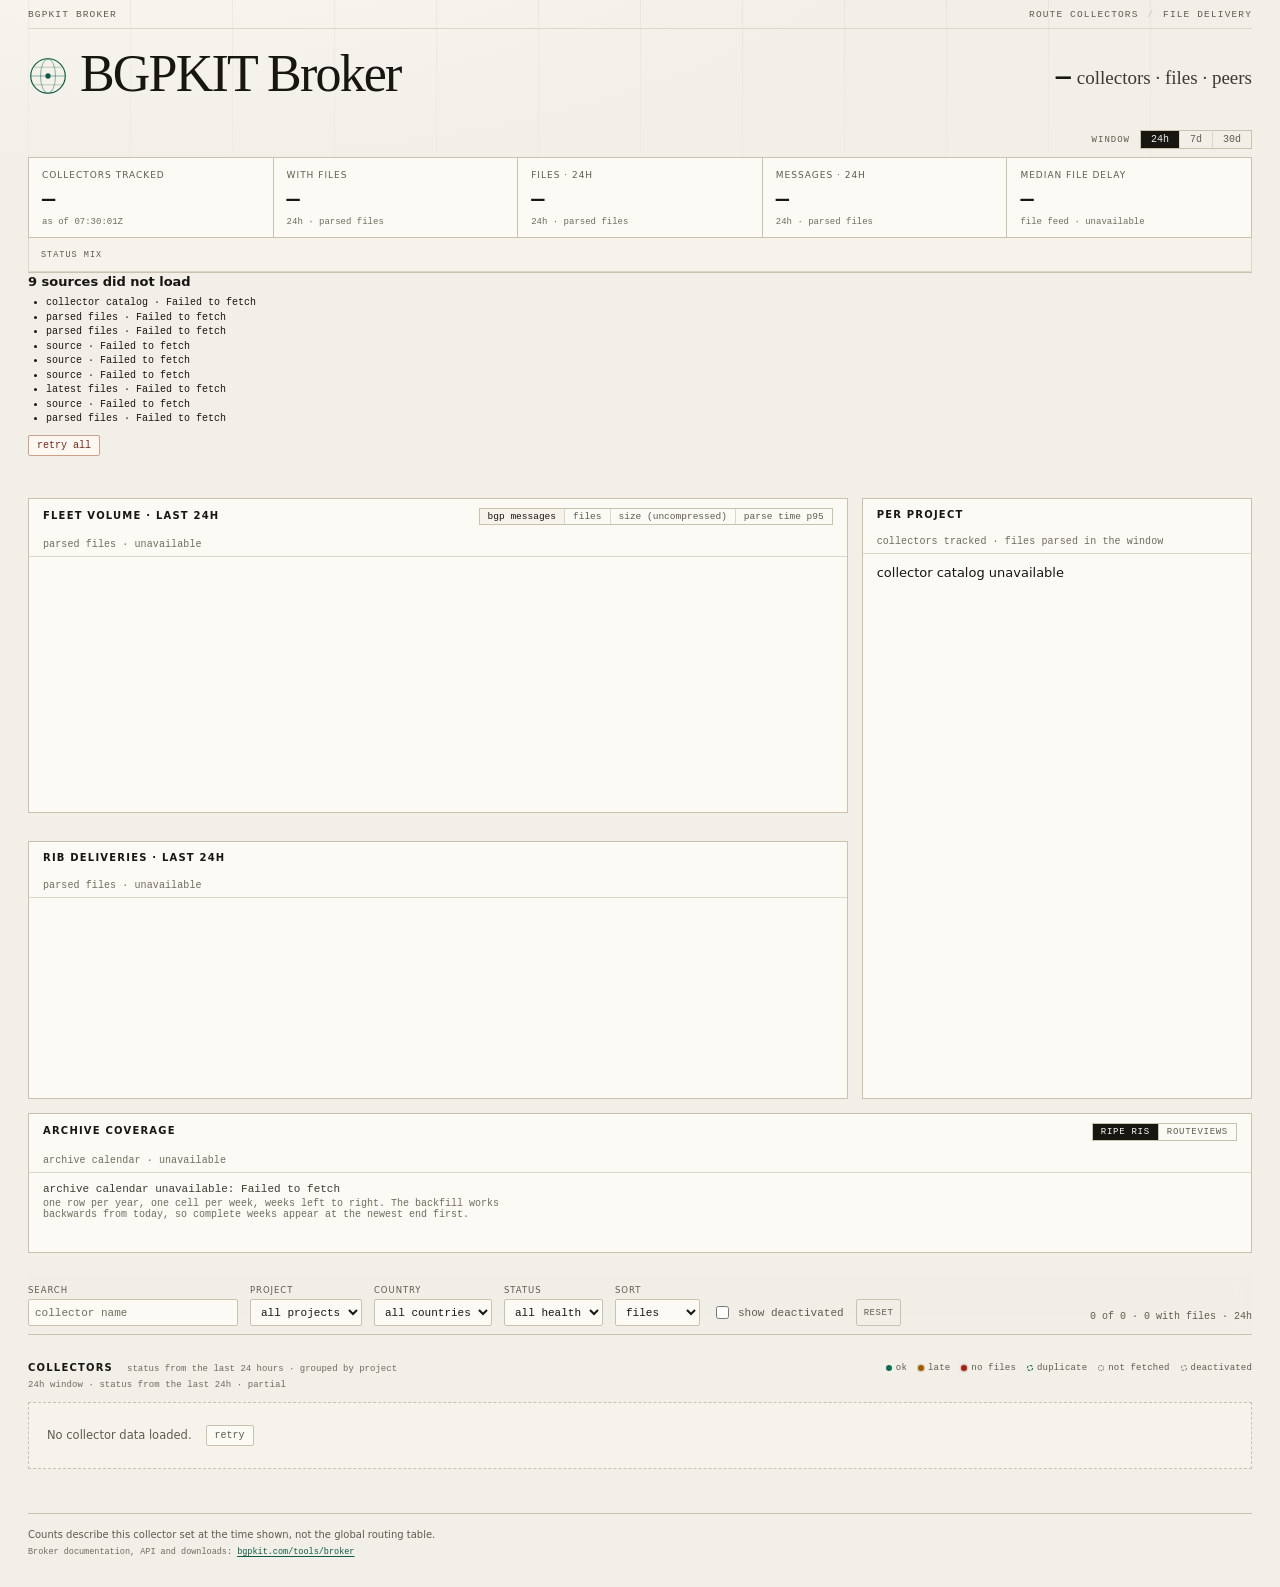
==== commit 57685a15: "ui: give each alert a shareable link and order closed alerts by time The alert dialog now carries Co" ====
--- a/public/index.html
+++ b/public/index.html
@@ -10,7 +10,7 @@
   <link rel="icon" type="image/svg+xml" href="/favicon.svg">
   <link rel="icon" type="image/png" sizes="192x192" href="/favicon.png">
   <link rel="apple-touch-icon" href="/favicon.png">
-  <link rel="stylesheet" href="style.css?v=202611190144">
+  <link rel="stylesheet" href="style.css?v=202611190213">
   <link rel="alternate" type="application/atom+xml" href="https://api.bgpkit.com/feeds/broker/alerts/all.atom" title="BGPKIT broker: upstream alerts">
 </head>
 <body>
@@ -242,7 +242,7 @@
     </div>
   </div>
 
-  <script src="alert-timeline.js?v=202611190144" defer></script>
-  <script type="module" src="app.js?v=202611190144"></script>
+  <script src="alert-timeline.js?v=202611190213" defer></script>
+  <script type="module" src="app.js?v=202611190213"></script>
 </body>
 </html>
--- a/public/style.css
+++ b/public/style.css
@@ -1943,14 +1943,46 @@
   letter-spacing: 0.02em;
 }
 .tl-foot a { color: var(--accent); text-decoration: underline; text-underline-offset: 2px; }
+/* The actions sit together at the right: a reader who wants the alert elsewhere should not have to
+   choose between two links that both leave the page. */
+.tl-actions { display: flex; align-items: center; gap: 10px; }
+.tl-copy {
+  font: 8.5px var(--mono);
+  letter-spacing: 0.06em;
+  text-transform: uppercase;
+  color: var(--ink-2);
+  background: var(--panel);
+  border: 1px solid var(--rule-2);
+  border-radius: 2px;
+  padding: 3px 8px;
+}
+.tl-copy:hover { border-color: var(--muted); color: var(--ink); }
+.tl-copy.is-done { border-color: var(--ok); color: var(--ok); }
+/* The copy fallback's textarea: it must be selectable but never seen or focusable. */
+.tl-copy-sink {
+  position: fixed;
+  left: -9999px;
+  top: 0;
+  width: 1px;
+  height: 1px;
+  opacity: 0;
+  pointer-events: none;
+}
 
 @media (max-width: 560px) {
   .tl { width: 96vw; max-height: 92vh; }
   .tl-head { padding: 11px 14px 9px; }
   .tl-head h2 { font-size: 17px; }
-  .tl-stats { gap: 14px; padding: 9px 14px; }
+  /* Four measurements do not fit one phone line, and a wrapped stat keeps its divider: the rule
+     then hangs at the start of the second row and reads as a broken table. Space separates them
+     instead once the row is allowed to wrap. */
+  .tl-stats { gap: 10px 0; padding: 9px 14px; }
+  .tl-stat { padding: 0 16px; }
+  .tl-stat + .tl-stat { border-left: 0; }
   .tl-stat-value { font-size: 13px; }
-  .tl-body { padding: 12px 14px 4px; }
+  /* Leave the last line clear of the footer rule: the body scrolls, and content that ends flush
+     against the border reads as clipped. */
+  .tl-body { padding: 12px 14px 16px; }
   .tl-note { max-width: none; }
   .tl-foot { padding: 8px 14px; }
 }
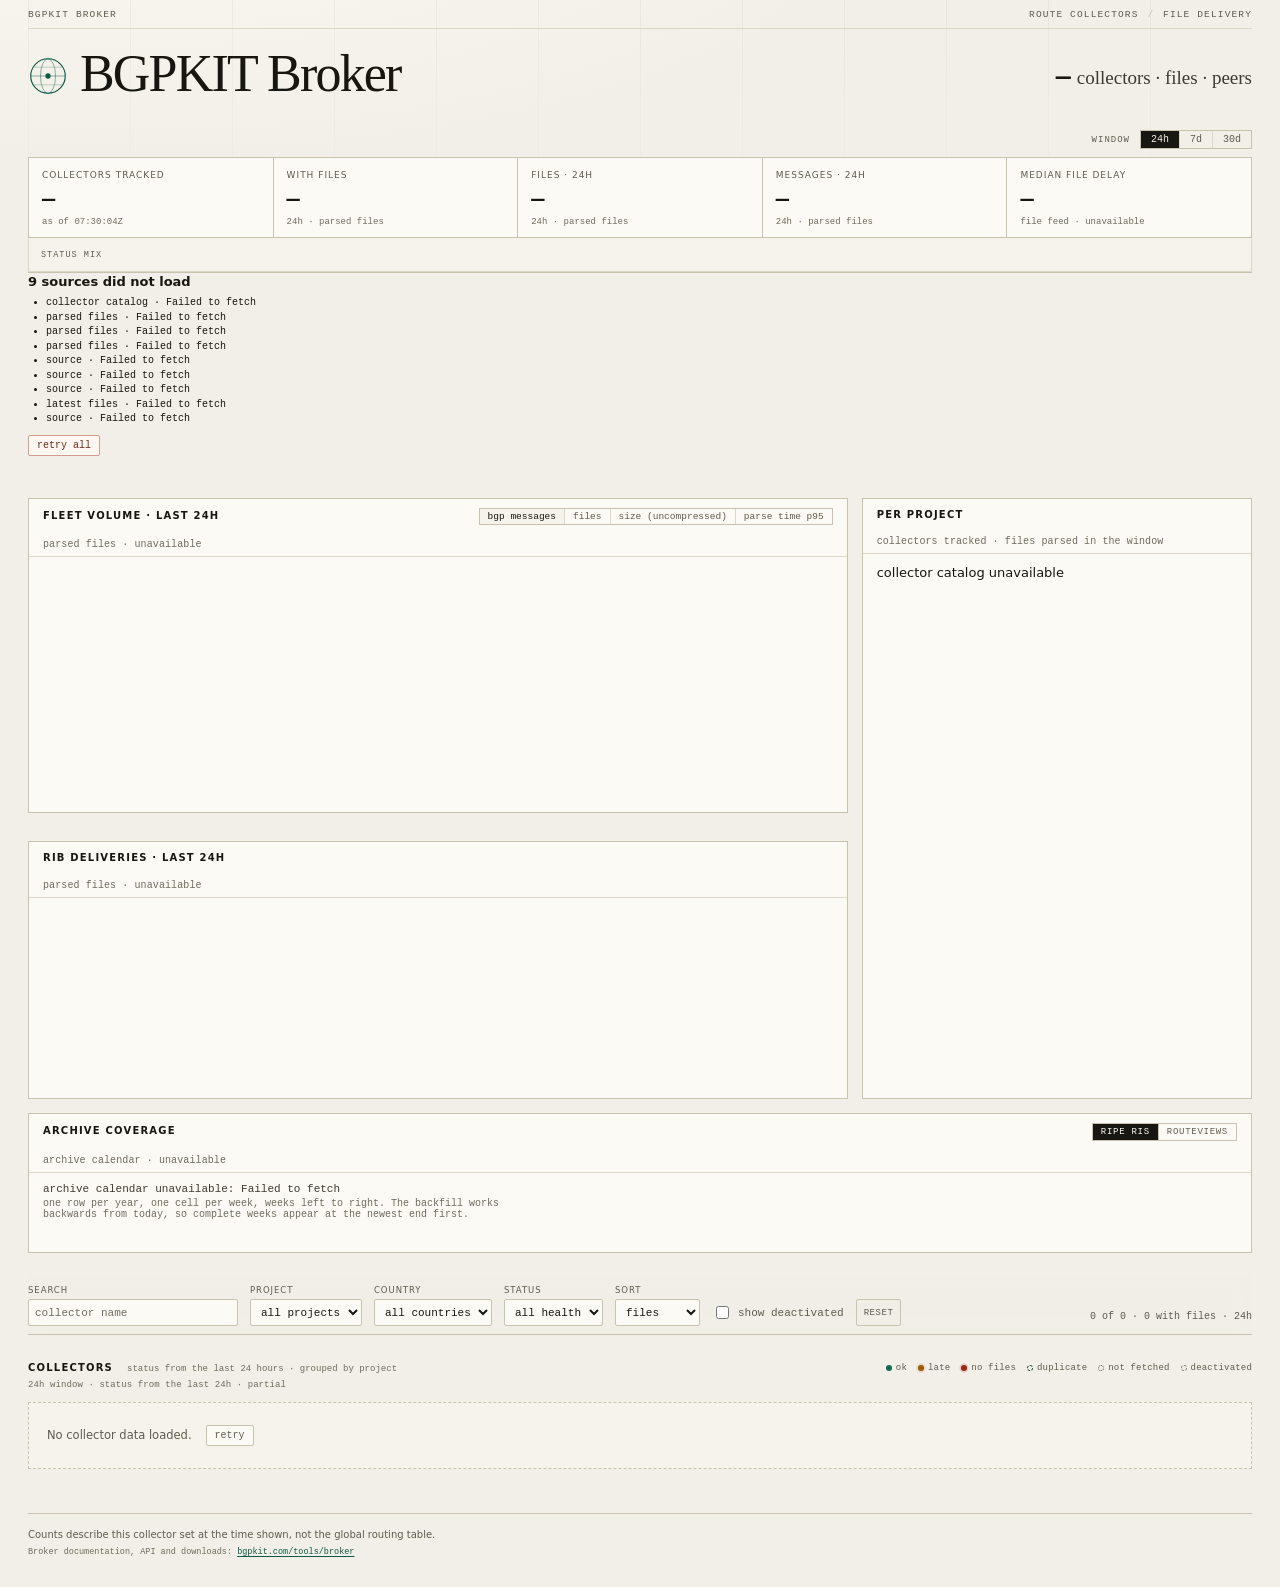
==== commit a00f28ee: "ui: paint the grid before the slowest source, and stop fetching hourly counts boot() awaited eight r" ====
--- a/public/index.html
+++ b/public/index.html
@@ -10,7 +10,10 @@
   <link rel="icon" type="image/svg+xml" href="/favicon.svg">
   <link rel="icon" type="image/png" sizes="192x192" href="/favicon.png">
   <link rel="apple-touch-icon" href="/favicon.png">
-  <link rel="stylesheet" href="style.css?v=202611190213">
+  <!-- The data calls start the moment app.js runs; opening the connection to the API while app.js
+       is still downloading takes one handshake off the critical path. -->
+  <link rel="preconnect" href="https://api.bgpkit.com" crossorigin>
+  <link rel="stylesheet" href="style.css?v=202611201541">
   <link rel="alternate" type="application/atom+xml" href="https://api.bgpkit.com/feeds/broker/alerts/all.atom" title="BGPKIT broker: upstream alerts">
 </head>
 <body>
@@ -242,7 +245,7 @@
     </div>
   </div>
 
-  <script src="alert-timeline.js?v=202611190213" defer></script>
-  <script type="module" src="app.js?v=202611190213"></script>
+  <script src="alert-timeline.js?v=202611201541" defer></script>
+  <script type="module" src="app.js?v=202611201541"></script>
 </body>
 </html>
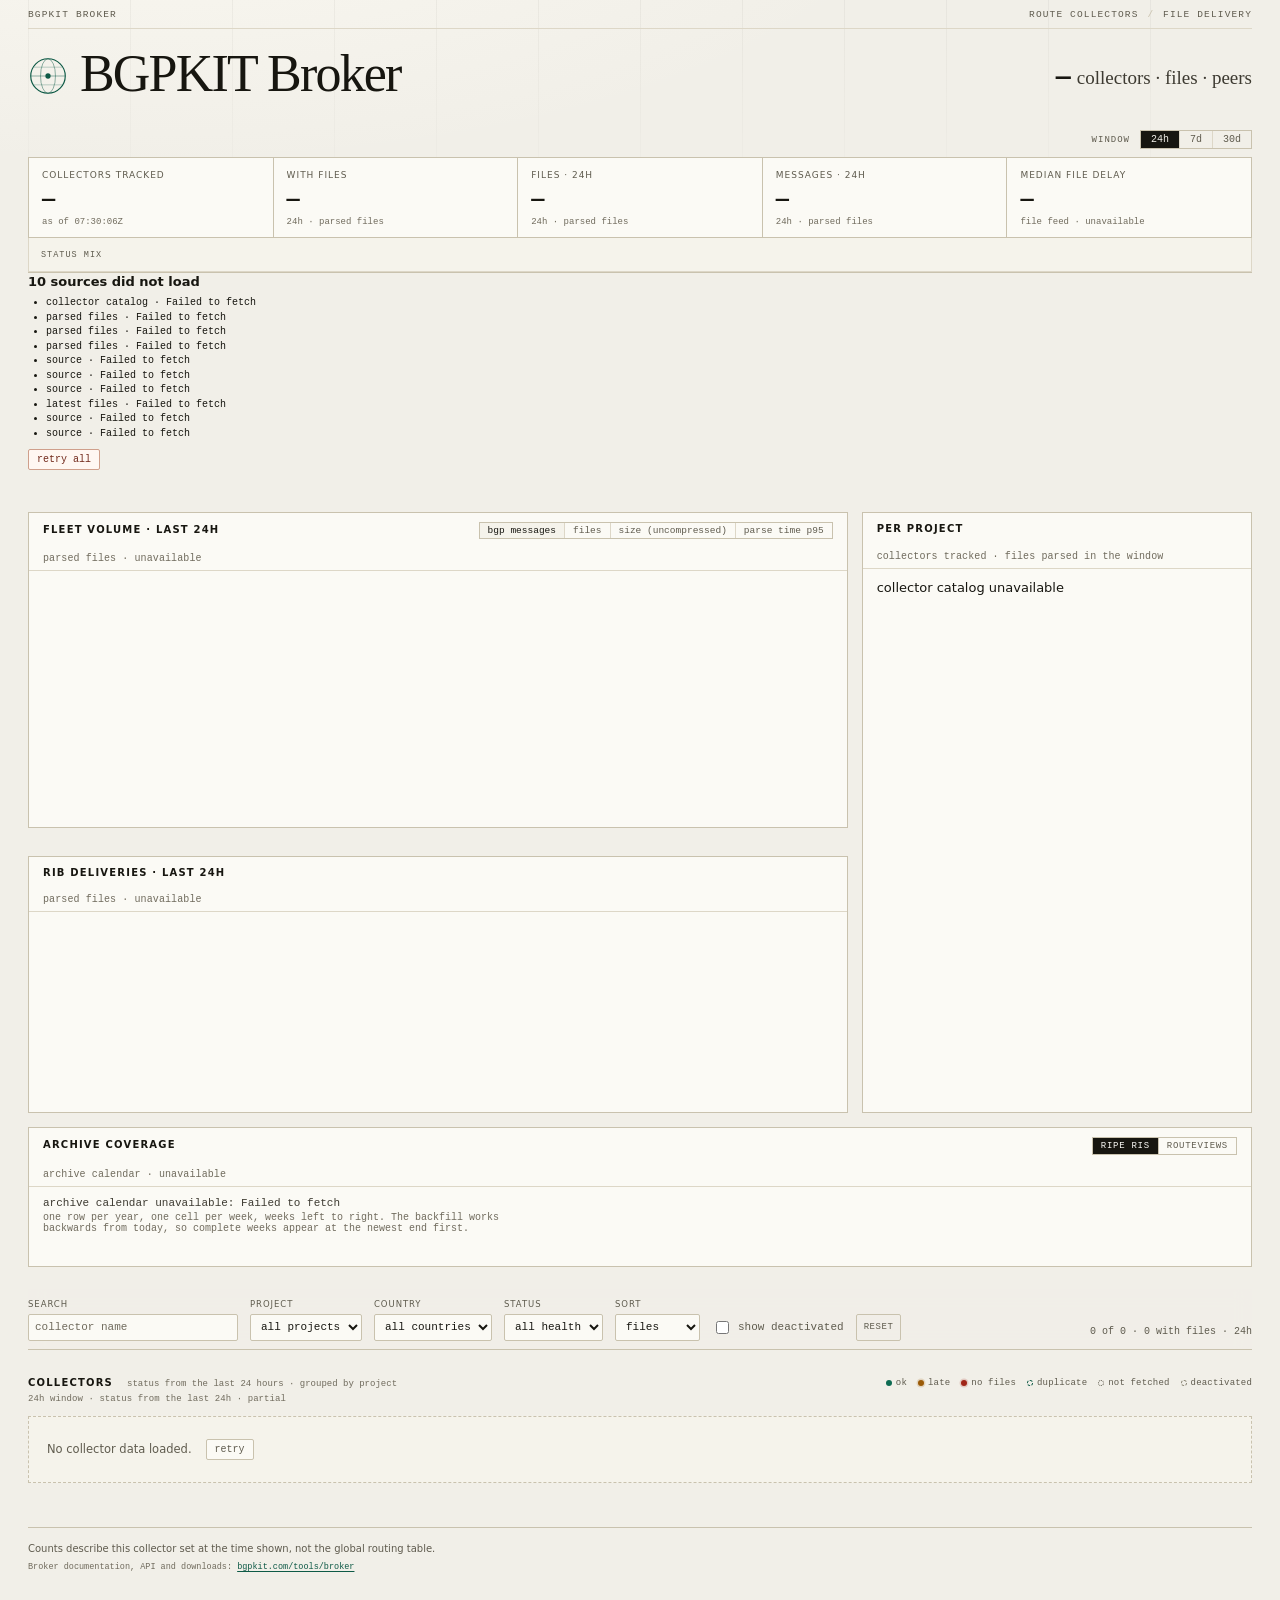
==== commit e4ae7e3c: "ui: fetch only the open alerts, not thirty days of closures The strip renders the alerts that are op" ====
--- a/public/index.html
+++ b/public/index.html
@@ -13,7 +13,7 @@
   <!-- The data calls start the moment app.js runs; opening the connection to the API while app.js
        is still downloading takes one handshake off the critical path. -->
   <link rel="preconnect" href="https://api.bgpkit.com" crossorigin>
-  <link rel="stylesheet" href="style.css?v=202611201541">
+  <link rel="stylesheet" href="style.css?v=202611201559">
   <link rel="alternate" type="application/atom+xml" href="https://api.bgpkit.com/feeds/broker/alerts/all.atom" title="BGPKIT broker: upstream alerts">
 </head>
 <body>
@@ -245,7 +245,7 @@
     </div>
   </div>
 
-  <script src="alert-timeline.js?v=202611201541" defer></script>
-  <script type="module" src="app.js?v=202611201541"></script>
+  <script src="alert-timeline.js?v=202611201559" defer></script>
+  <script type="module" src="app.js?v=202611201559"></script>
 </body>
 </html>
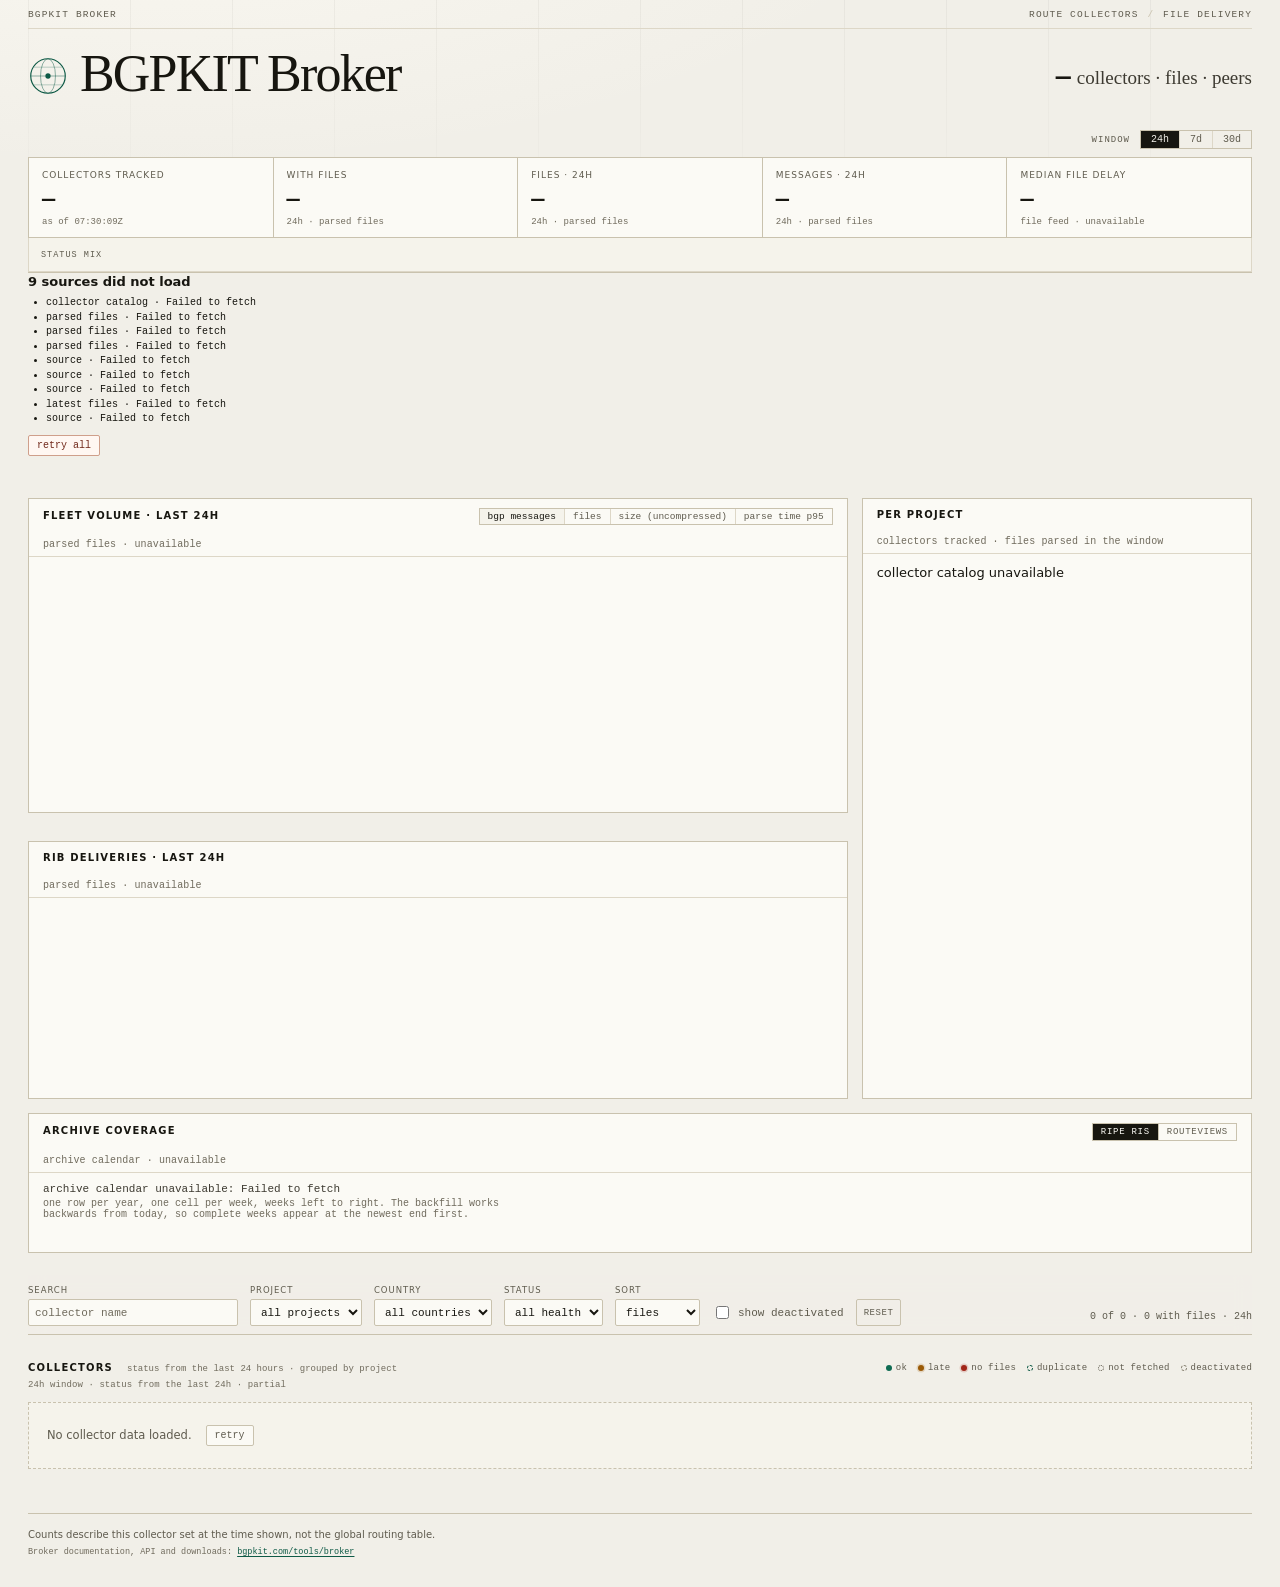
==== commit f29c875e: "ui: ask for both open alert states in one request The API now narrows a comma-separated state list i" ====
--- a/public/index.html
+++ b/public/index.html
@@ -13,7 +13,7 @@
   <!-- The data calls start the moment app.js runs; opening the connection to the API while app.js
        is still downloading takes one handshake off the critical path. -->
   <link rel="preconnect" href="https://api.bgpkit.com" crossorigin>
-  <link rel="stylesheet" href="style.css?v=202611201559">
+  <link rel="stylesheet" href="style.css?v=202611201620">
   <link rel="alternate" type="application/atom+xml" href="https://api.bgpkit.com/feeds/broker/alerts/all.atom" title="BGPKIT broker: upstream alerts">
 </head>
 <body>
@@ -245,7 +245,7 @@
     </div>
   </div>
 
-  <script src="alert-timeline.js?v=202611201559" defer></script>
-  <script type="module" src="app.js?v=202611201559"></script>
+  <script src="alert-timeline.js?v=202611201620" defer></script>
+  <script type="module" src="app.js?v=202611201620"></script>
 </body>
 </html>
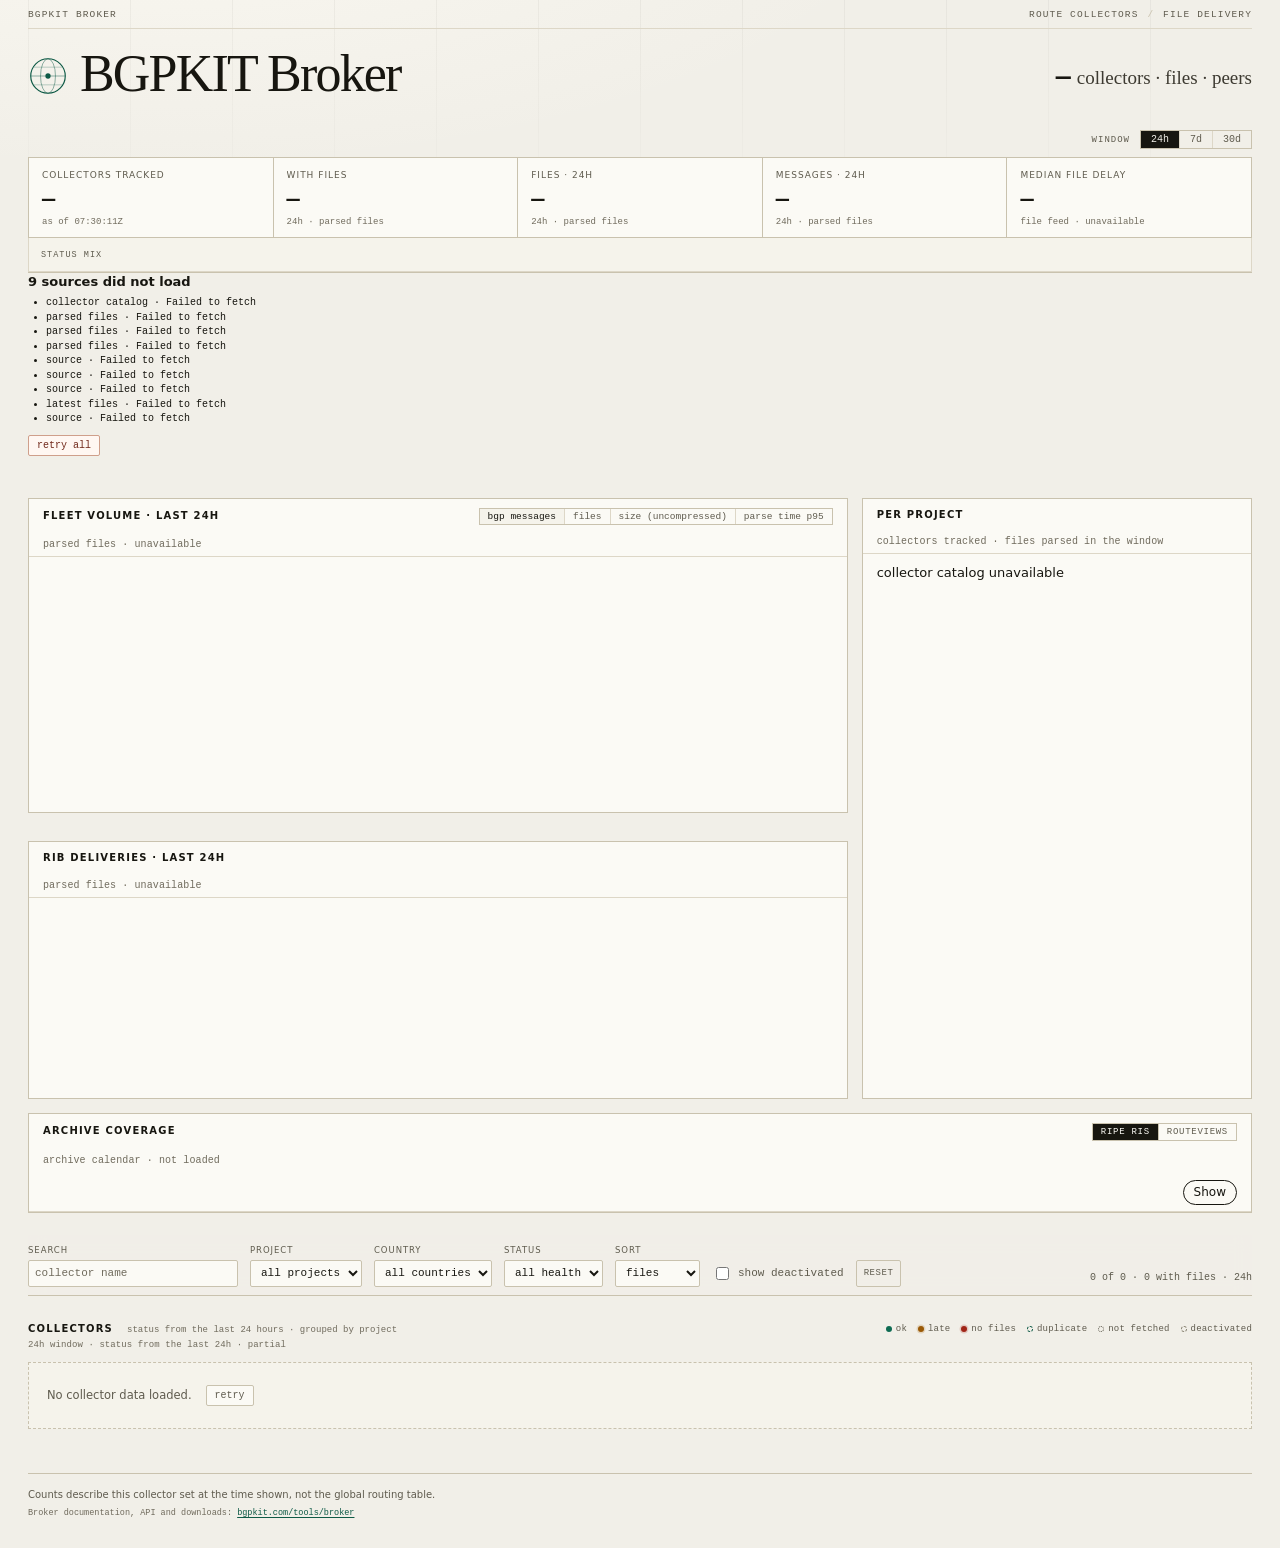
==== commit 82e684ae: "ui: load archive coverage only when it is opened The calendar asks for a multi-year daily series, an" ====
--- a/public/index.html
+++ b/public/index.html
@@ -126,16 +126,20 @@
       </section>
 
 
+      <!-- Collapsed by default: the calendar is a multi-year daily series, and asking for it on first
+           paint puts that request in front of the numbers this page exists to show. -->
       <section class="panel archive-panel" aria-labelledby="archive-title">
         <div class="panel-head">
           <h2 id="archive-title">Archive coverage</h2>
-          <div class="project-switch" id="archive-projects" role="group" aria-label="Archive project">
+          <div class="project-switch" id="archive-projects" role="group" aria-label="Archive project" hidden>
             <button type="button" data-project="ripe-ris" class="is-active">RIPE RIS</button>
             <button type="button" data-project="route-views">RouteViews</button>
           </div>
-          <p class="src" id="archive-src">archive calendar · waiting</p>
-        </div>
-        <div class="archive-body">
+          <p class="src" id="archive-src">archive calendar · not loaded</p>
+          <button type="button" id="archive-toggle" class="archive-toggle" aria-expanded="false"
+                  aria-controls="archive-body">Show</button>
+        </div>
+        <div class="archive-body" id="archive-body" hidden>
           <p class="archive-summary" id="archive-summary">—</p>
           <p class="archive-note">one row per year, one cell per week, weeks left to right. The backfill works backwards from today, so complete weeks appear at the newest end first.</p>
           <div class="archive-grid" id="archive-grid" aria-busy="true"></div>
--- a/public/style.css
+++ b/public/style.css
@@ -1581,6 +1581,19 @@
 .archive-panel { margin-top: 14px; }
 
 .archive-body { padding: 10px 14px 12px; }
+.archive-body[hidden] { display: none; }
+.archive-toggle {
+  margin-left: auto;
+  font: inherit;
+  font-size: 12px;
+  padding: 3px 10px;
+  border: 1px solid currentColor;
+  border-radius: 999px;
+  background: transparent;
+  color: inherit;
+  cursor: pointer;
+}
+.archive-toggle:hover { opacity: 0.8; }
 
 .archive-summary {
   font: 11px var(--mono);
